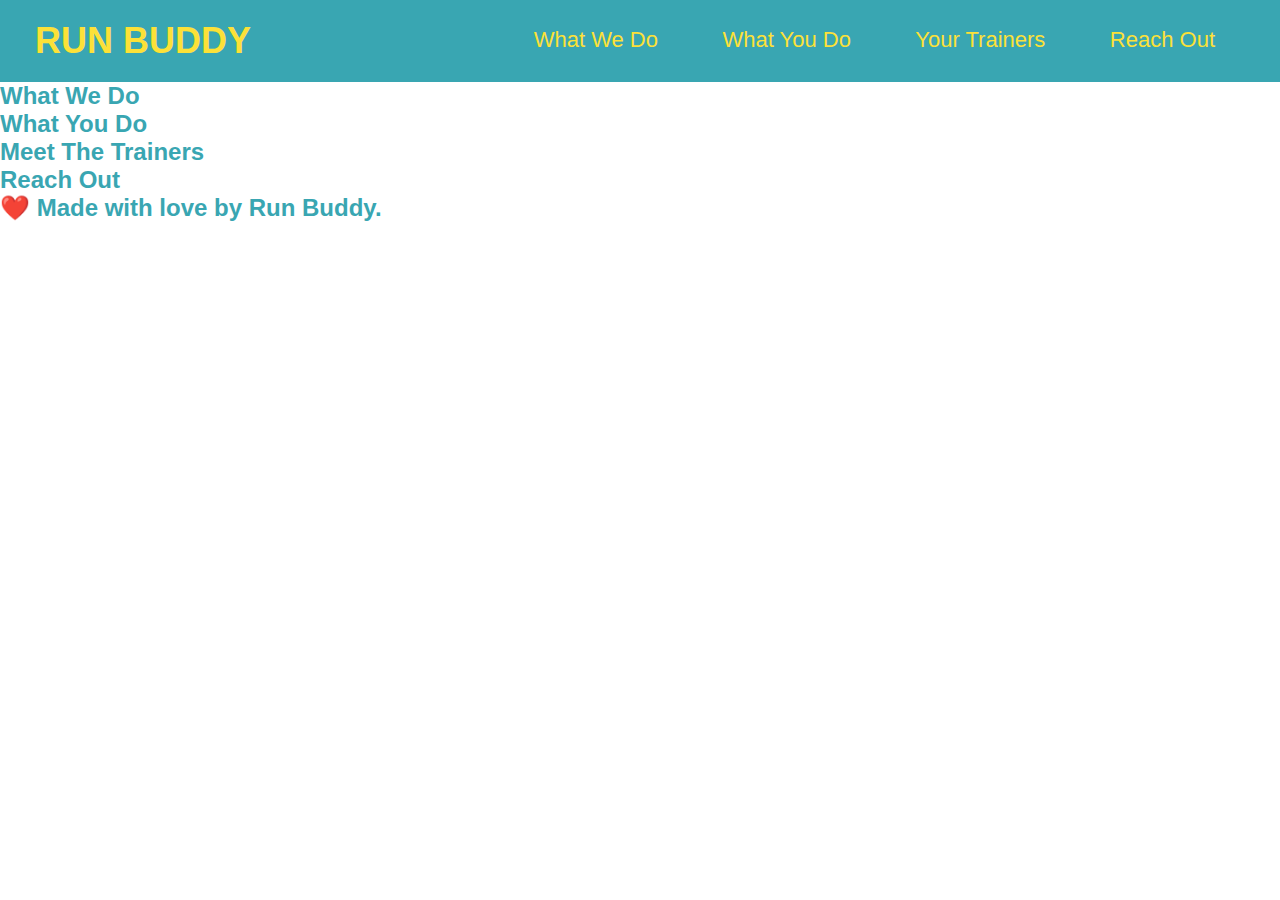
==== index.html @ f492c5f7 "added CSS" ====
<!DOCTYPE html>
<html lang="en">
    <head>
        <meta charset="UTF-8" />
        <link rel="stylesheet" href="./assets/css/style.css" />
        <title>Run Buddy</title>
    </head>

    <body>
<!-- navigation -->
<header>
    <h1>
      <a href="/">RUN BUDDY</a>
    </h1>
    <nav><!-- Unordered list element -->
      <ul>
        <!-- List item element-->
        <li>
          <!-- Anchor element -->
          <a href="#what-we-do">What We Do</a>
        </li>
        <li>
          <a href="#what-you-do">What You Do</a>
        </li>
        <li>
          <a href="#your-trainers">Your Trainers</a>
        </li>
        <li>
          <a href="#reach-out">Reach Out</a>
        </li>
      </ul>
    </nav>
  </header>
  
  <!-- hero/jumbotron -->
  <section>
  </section>
  
  <!-- "what we do" section -->
  <section>
    <h2>What We Do</h2>
  </section>
  
  <!-- "what you do" section -->
  <section>
    <h2>What You Do</h2>
  </section>
  
  <!-- "meet the trainers" section -->
  <section>
    <h2>Meet The Trainers</h2>
  </section>
  
  <!-- "reach out" section -->
  <section>
    <h2>Reach Out</h2>
  </section>
  
  <!-- footer -->
  <footer>
    <h2>❤️ Made with love by Run Buddy.</h2>
  </footer>
</body>

</html>
---- assets/css/style.css ----
* {
    margin: 0;
    padding: 0;
  }

body {
    /* more on this crazy alphanumerical value in a minute! */
    color: #39a6b2;
    font-family: Helvetica, Arial, sans-serif;
  }

  /* apply styles to <header> */
header {
    padding: 20px 35px;
    background-color: #39a6b2;
  }

  header h1 {
    font-weight: bold;
    font-size: 36px;
    color: #fce138;
    margin: 0;
    display: inline;
  }
  
  header a {
      text-decoration: none;
    color: #fce138;
  }

  header nav {
    float: right;
    margin: 7px 0;
  }

  header nav ul li {
    display: inline;
  }

  header nav ul li a {
    margin: 0 30px;
    font-weight: lighter;
    font-size: 22px;
  }
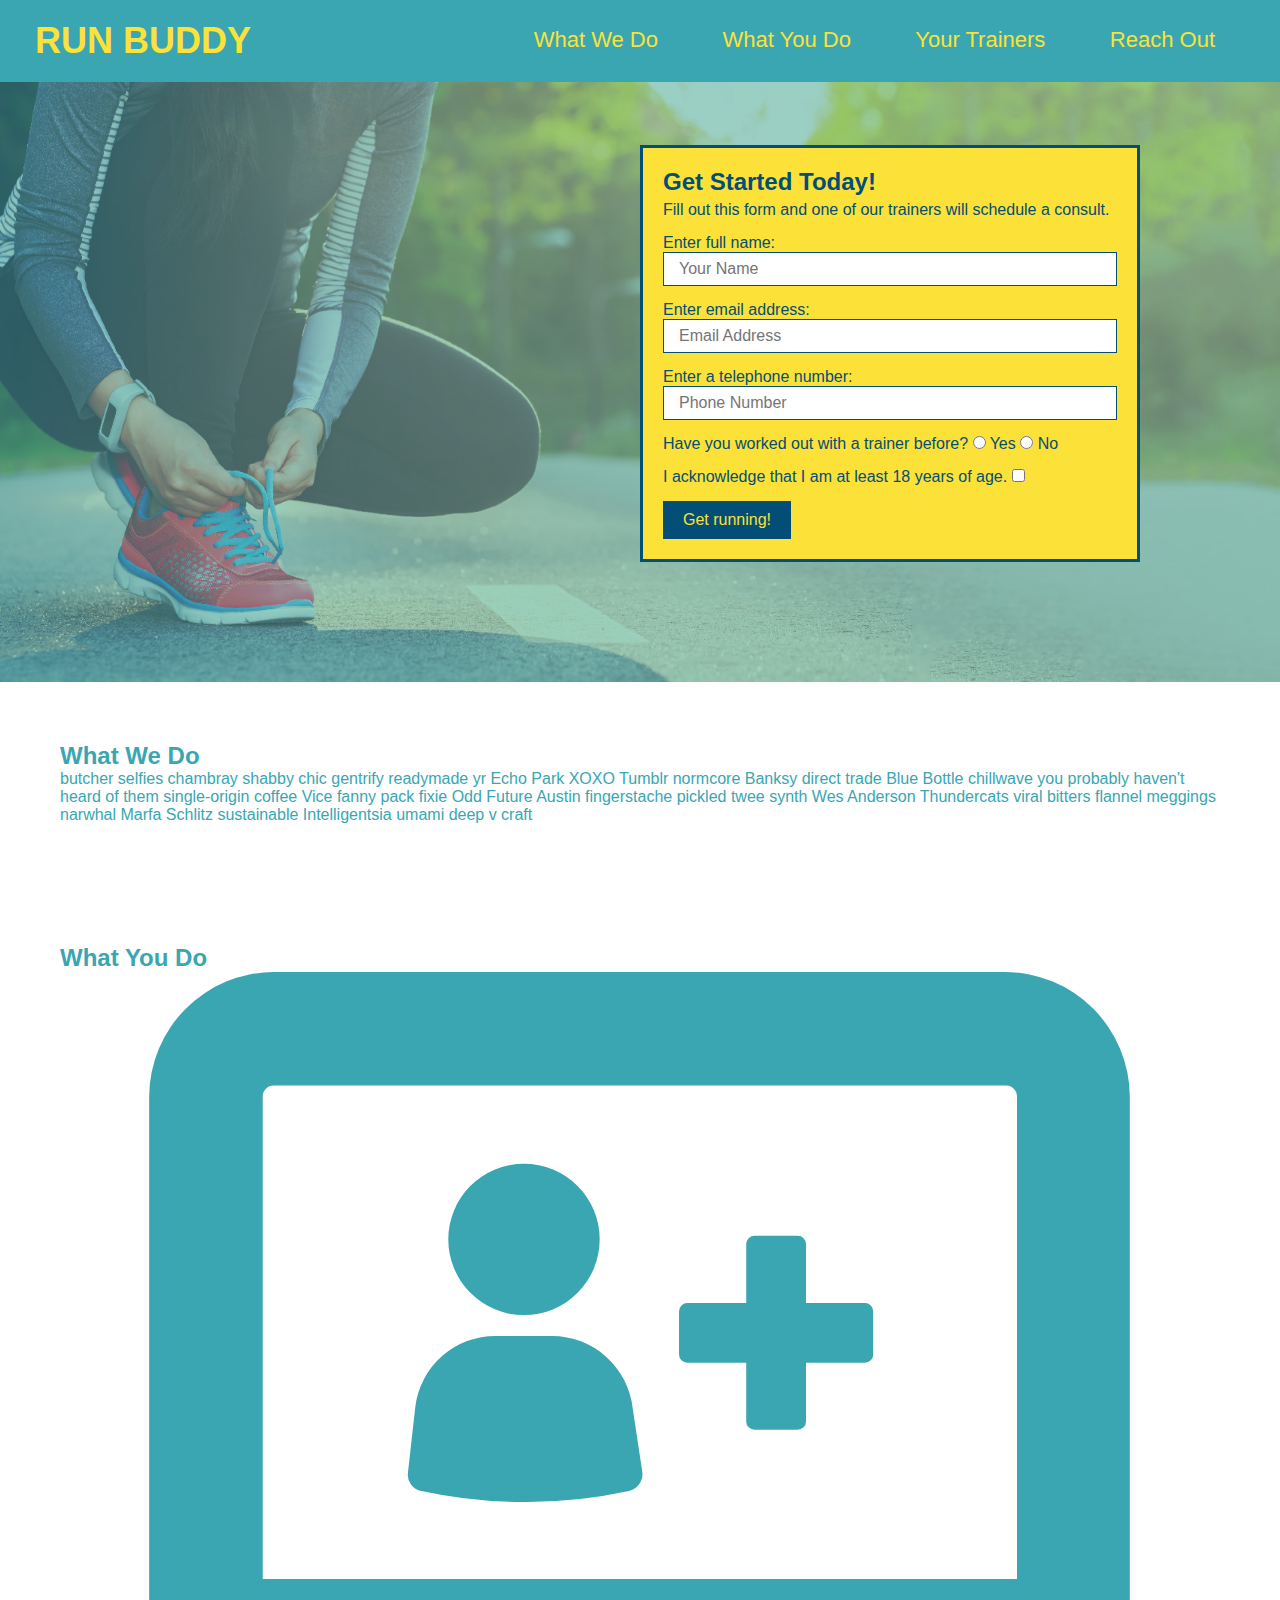
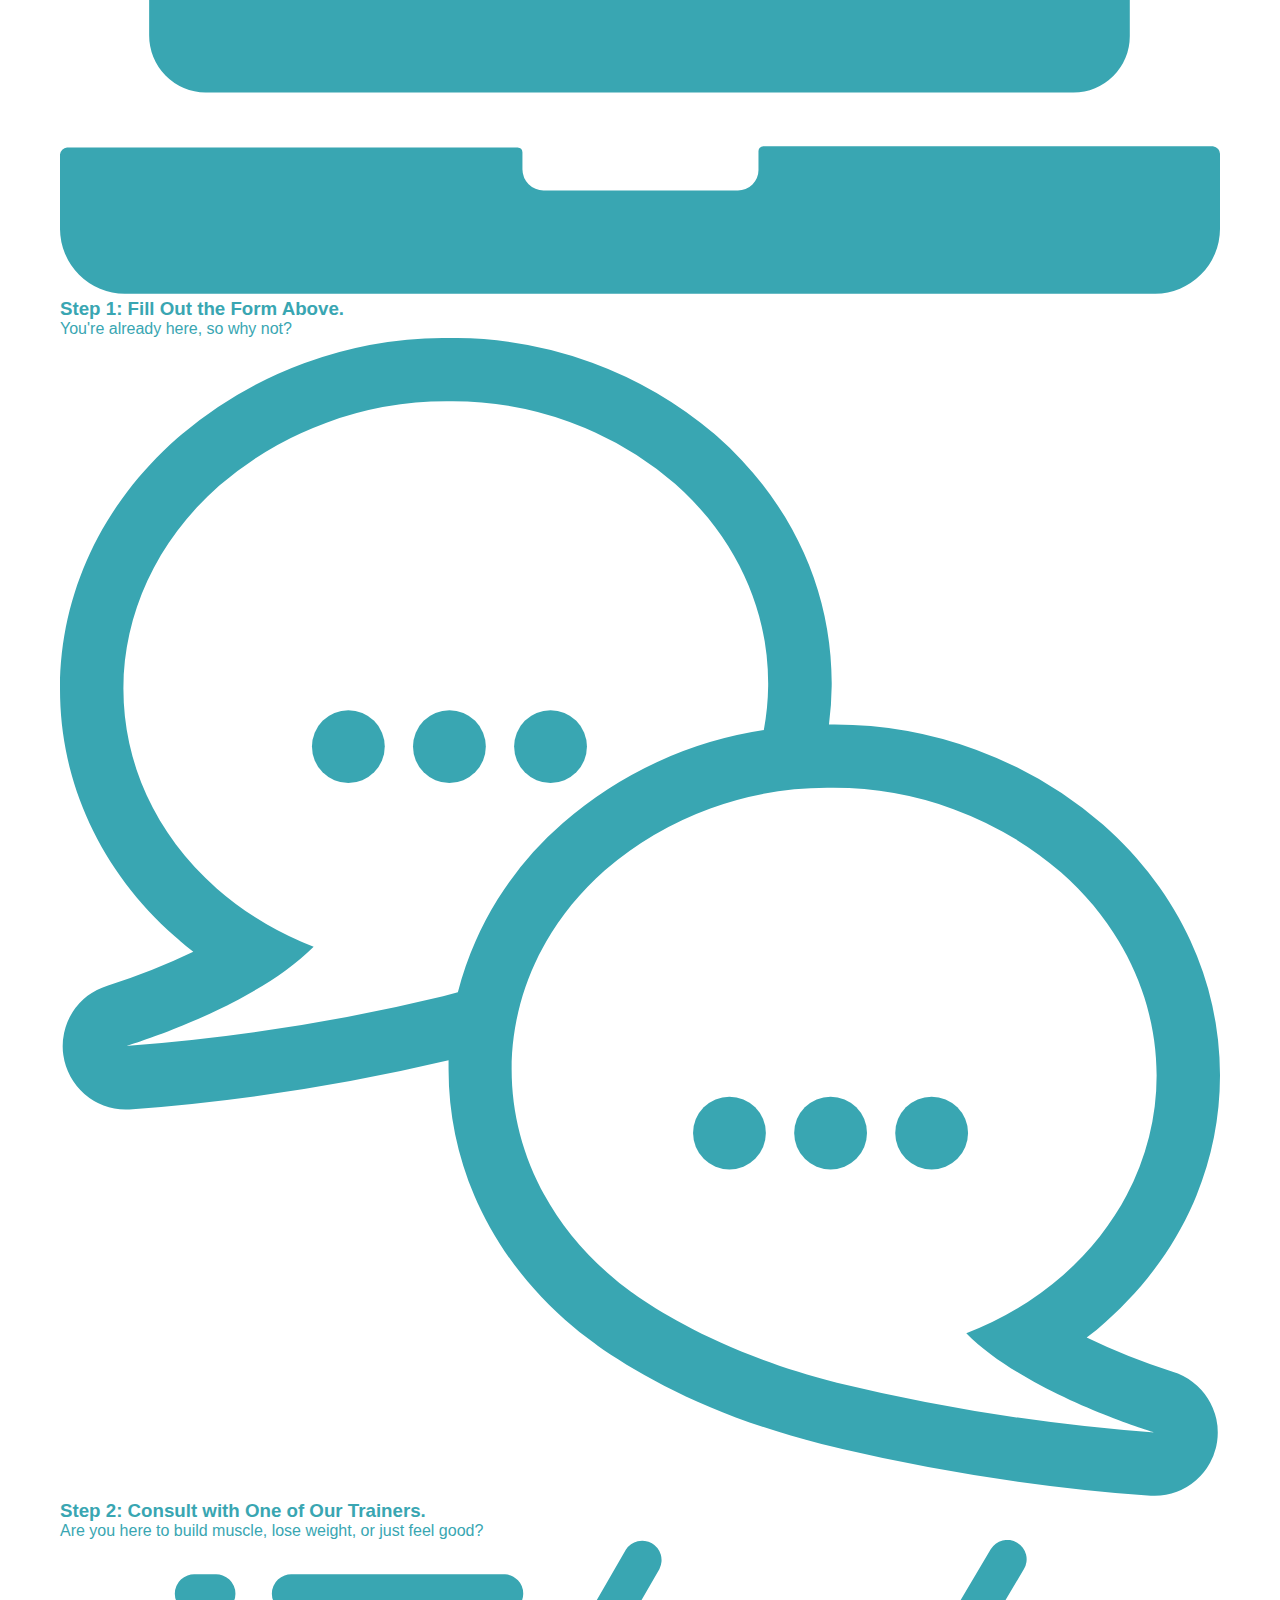
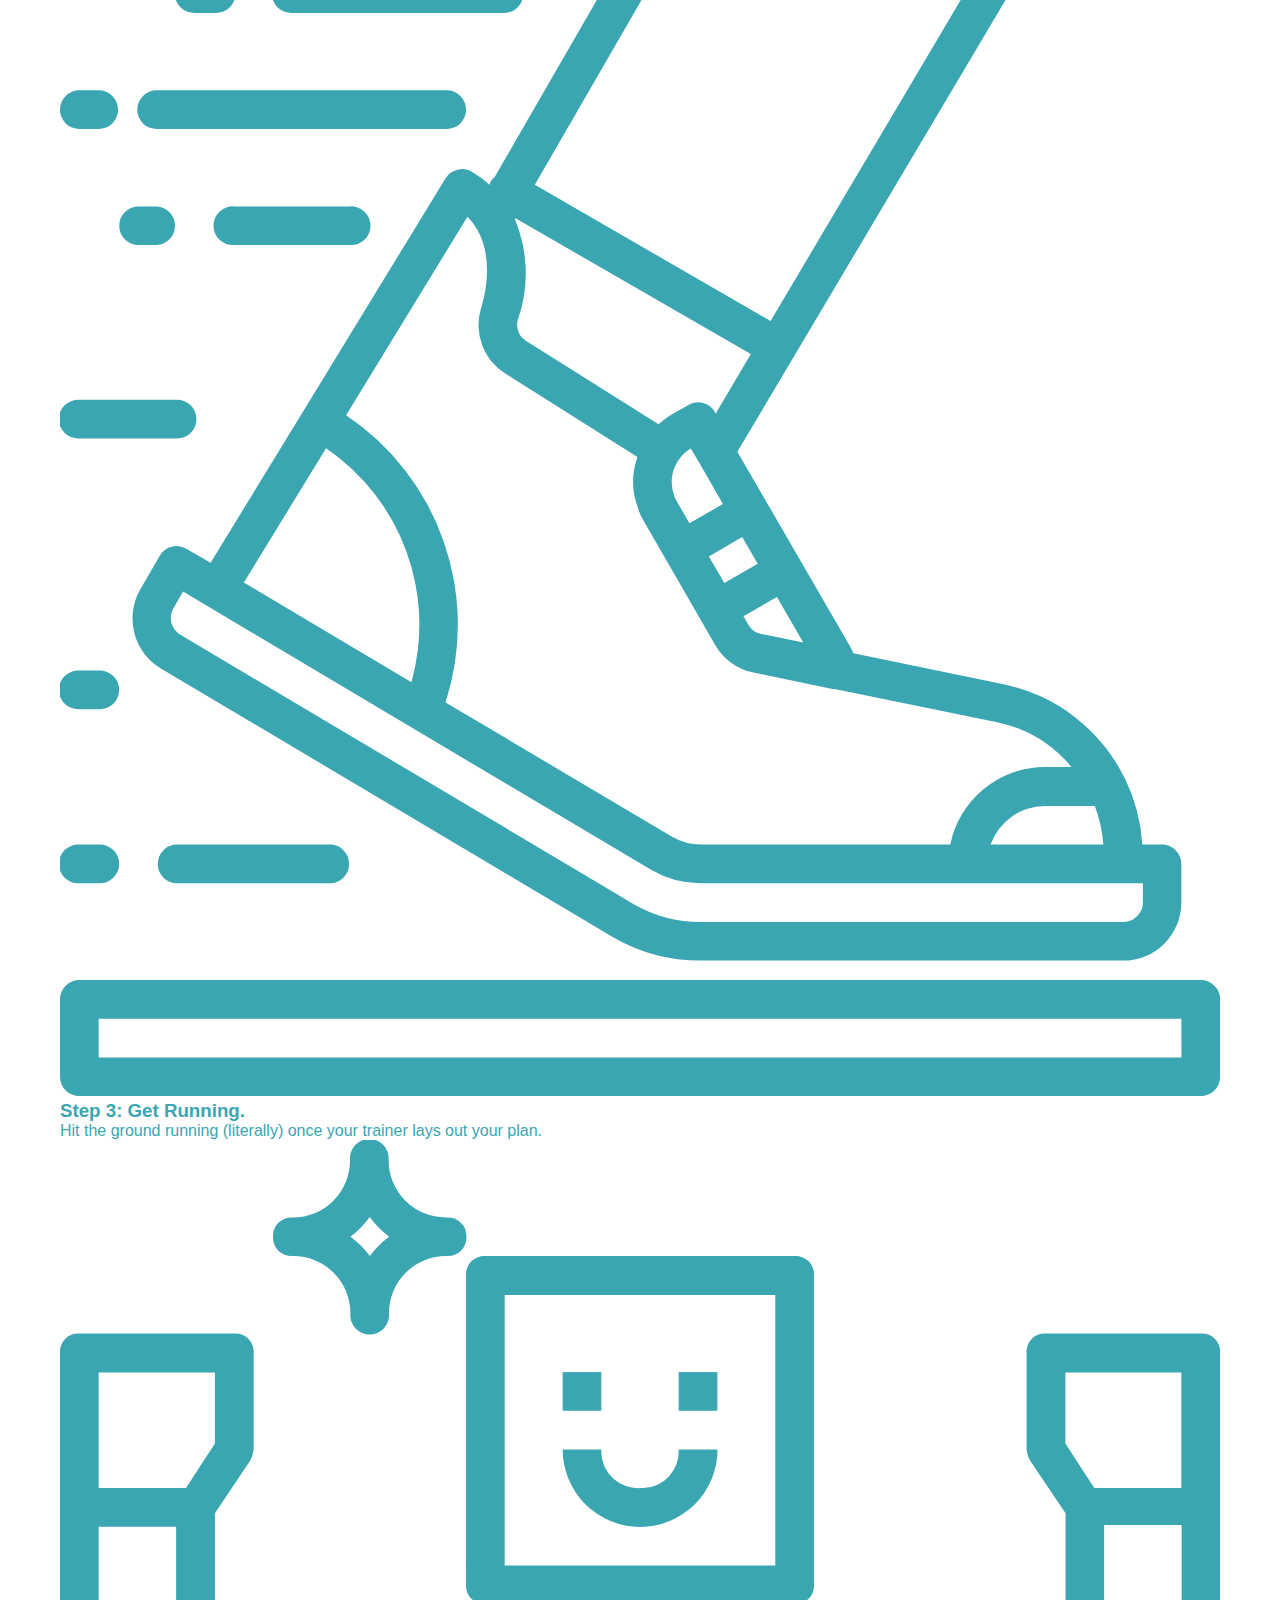
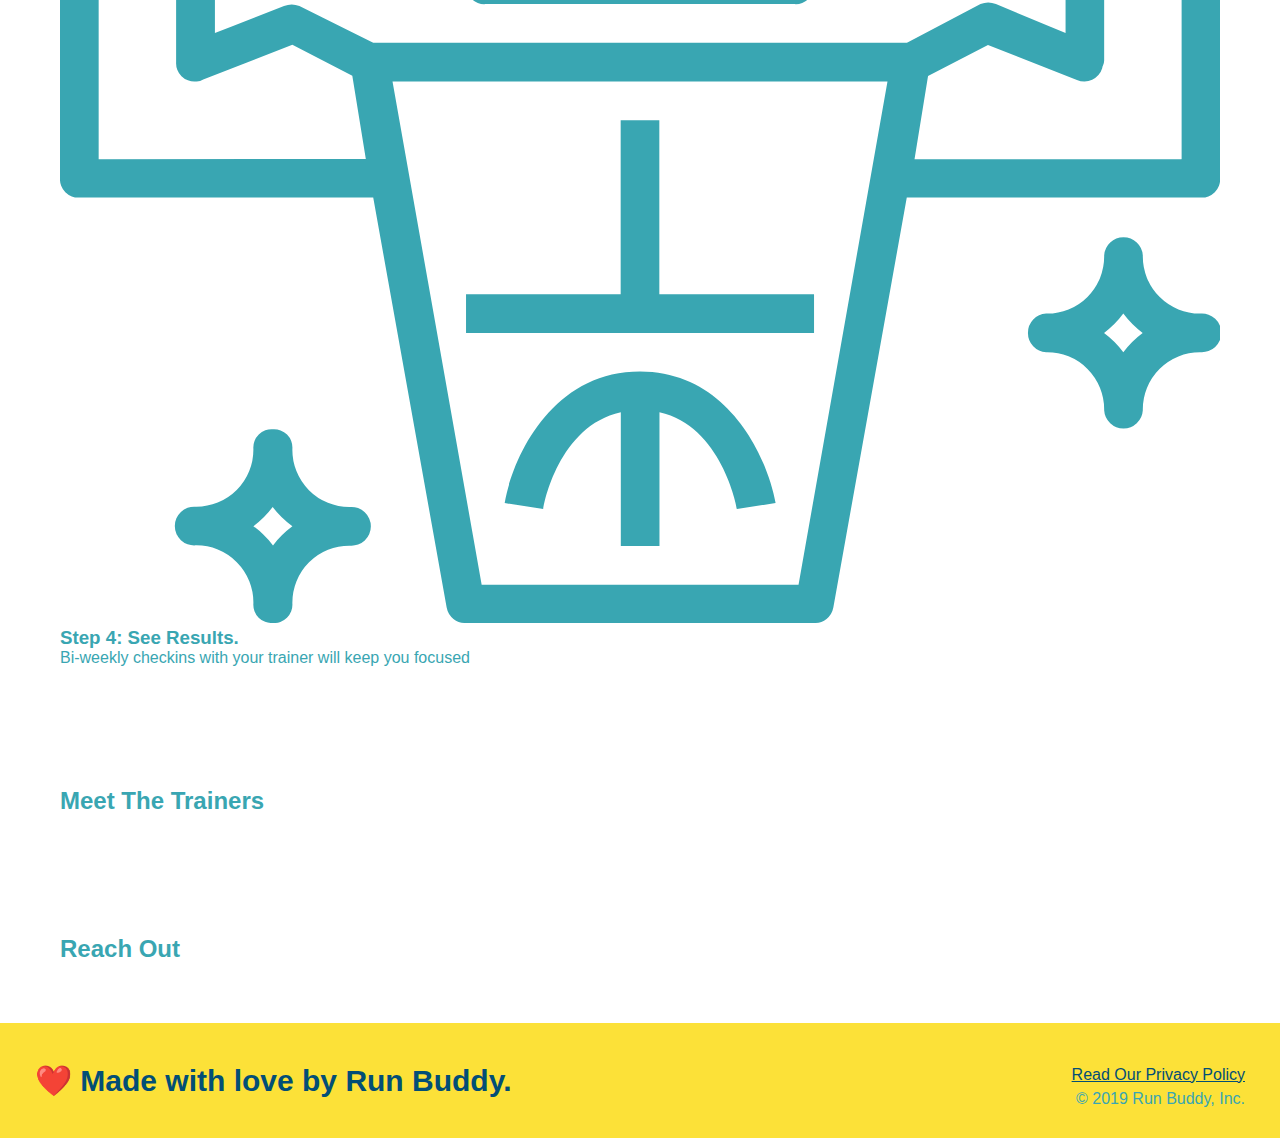
==== commit e478c55b: "add what you do icons" ====
--- a/index.html
+++ b/index.html
@@ -2,49 +2,109 @@
 <html lang="en">
     <head>
         <meta charset="UTF-8" />
+        <title>Run Buddy</title>
         <link rel="stylesheet" href="./assets/css/style.css" />
-        <title>Run Buddy</title>
     </head>
 
     <body>
-<!-- navigation -->
-<header>
-    <h1>
-      <a href="/">RUN BUDDY</a>
-    </h1>
-    <nav><!-- Unordered list element -->
-      <ul>
-        <!-- List item element-->
-        <li>
-          <!-- Anchor element -->
-          <a href="#what-we-do">What We Do</a>
-        </li>
-        <li>
-          <a href="#what-you-do">What You Do</a>
-        </li>
-        <li>
-          <a href="#your-trainers">Your Trainers</a>
-        </li>
-        <li>
-          <a href="#reach-out">Reach Out</a>
-        </li>
-      </ul>
-    </nav>
-  </header>
+      <!-- navigation -->
+      <header>
+        <h1>
+          <a href="/">RUN BUDDY</a>
+        </h1>
+        <nav>
+          <!-- Unordered list element -->
+          <ul>
+            <!-- List item element-->
+            <li>
+              <!-- Anchor element -->
+              <a href="#what-we-do">What We Do</a>
+            </li>
+            <li>
+              <a href="#what-you-do">What You Do</a>
+            </li>
+            <li>
+              <a href="#your-trainers">Your Trainers</a>
+            </li>
+            <li>
+              <a href="#reach-out">Reach Out</a>
+            </li>
+          </ul>
+        </nav>
+      </header>
   
-  <!-- hero/jumbotron -->
-  <section>
-  </section>
+  <!-- hero section -->
+<section class="hero">
+  <div class="hero-form">
+    <h3>Get Started Today!</h3>
+    <p>Fill out this form and one of our trainers will schedule a consult.</p>
+    <form>
+      <label for="name">Enter full name:</label>
+<input type="text" placeholder="Your Name" name="name" id="name" class="form-input">
+
+<label for="email">Enter email address:</label>
+<input type="text" placeholder="Email Address" name="email" id="email" class="form-input">
+
+<label for="phone">Enter a telephone number:</label>
+<input type="text" placeholder="Phone Number" name="phone" id="phone" class="form-input">
+      <p>
+        Have you worked out with a trainer before?
+        <input type="radio" name="trainer-confirm" id="trainer-yes" />
+        <label for="trainer-yes">Yes</label>
+        <input type="radio" name="trainer-confirm" id="trainer-no" />
+        <label for="trainer-no">No</label>
+      </p>
+      <p>
+        <label for="checkbox" >
+          I acknowledge that I am at least 18 years of age.
+        </label>
+        <input type="checkbox" name="age-confirm" id="checkbox" />
+      </p>
+      <button type="submit">
+        Get running!
+      </button>
+    </form>
+  </div>
+</section>
+<!-- end hero -->
   
-  <!-- "what we do" section -->
-  <section>
-    <h2>What We Do</h2>
-  </section>
+<!-- "what we do" section -->
+<section id="what-we-do">
+  <h2>What We Do</h2>
+  <p>
+    butcher selfies chambray shabby chic gentrify readymade yr Echo Park XOXO Tumblr normcore Banksy direct trade Blue Bottle chillwave you probably haven't heard of them single-origin coffee Vice fanny pack fixie Odd Future Austin fingerstache pickled twee synth Wes Anderson Thundercats viral bitters flannel meggings narwhal Marfa Schlitz sustainable Intelligentsia umami deep v craft
+  </p>
+</section>
+
+<!-- "what you do" section -->
+<section id="what-you-do">
+  <h2>What You Do</h2> 
+
+  <div>
+    <!-- insert this img element -->
+    <img src="./assets/images/step-1.svg" alt="" />
+    <h3>Step 1: Fill Out the Form Above.</h3>
+    <p>You're already here, so why not?</p>
+  </div>
+
+  <div>
+    <img src="./assets/images/step-2.svg" alt="" />
+    <h3>Step 2: Consult with One of Our Trainers.</h3>
+    <p>Are you here to build muscle, lose weight, or just feel good?</p>
+  </div>
   
-  <!-- "what you do" section -->
-  <section>
-    <h2>What You Do</h2>
-  </section>
+  <div>
+    <img src="./assets/images/step-3.svg" alt="" />
+    <h3>Step 3: Get Running.</h3>
+    <p>Hit the ground running (literally) once your trainer lays out your plan.</p>
+  </div>
+  
+  <div>
+    <img src="./assets/images/step-4.svg" alt="" />
+    <h3>Step 4: See Results.</h3>
+    <p>Bi-weekly checkins with your trainer will keep you focused</p>
+  </div>
+</section>
   
   <!-- "meet the trainers" section -->
   <section>
@@ -59,6 +119,10 @@
   <!-- footer -->
   <footer>
     <h2>❤️ Made with love by Run Buddy.</h2>
+    <div>
+      <a href="#">Read Our Privacy Policy</a><br />
+      &copy; 2019 Run Buddy, Inc.
+    </div>
   </footer>
 </body>
 
--- a/assets/css/style.css
+++ b/assets/css/style.css
@@ -1,6 +1,7 @@
 * {
     margin: 0;
     padding: 0;
+    box-sizing: border-box;
   }
 
 body {
@@ -43,3 +44,77 @@
     font-size: 22px;
   }
 
+/* Hero Style Start */
+.hero {
+    background-image: url("../images/hero-bg.jpg");
+    height: 600px;
+    background-size: cover;
+    background-position: center;
+    position: relative;
+  }
+
+  .hero-form {
+    border: 3px solid #024e76;
+    background-color: #fce138;
+    padding: 20px;
+    width: 500px;
+    color: #024e76;
+    position: absolute;
+    bottom: 120px;
+    right: 140px;
+  }
+
+  .hero-form h3 {
+    font-size: 24px;
+    margin: 0;
+  }
+  
+  .hero-form p {
+    margin: 5px 0 15px 0;
+  }
+  
+  .form-input {
+    border: 1px solid #024e76;
+    display: block;
+    padding: 7px 15px;
+    font-size: 16px;
+    color: #024e76;
+    width: 100%;
+    margin-bottom: 15px;
+  }
+
+  .hero-form button {
+    color: #fce138;
+    background-color: #024e76;
+    border: none;
+    padding: 10px 20px;
+    font-size: 16px;
+  }
+  /* HERO STYLES END */
+
+  footer {
+    background: #fce138;
+    width: 100%;
+    padding: 40px 35px;
+  }
+
+  footer h2 {
+    display: inline;
+    color: #024e76;
+    font-size: 30px;
+    margin: 0;
+  }
+
+  footer div {
+    float: right;
+    line-height: 1.5;
+    text-align: right;
+  }
+
+  footer a {
+    color: #024e76;
+  }
+
+  section {
+    padding: 60px;
+  }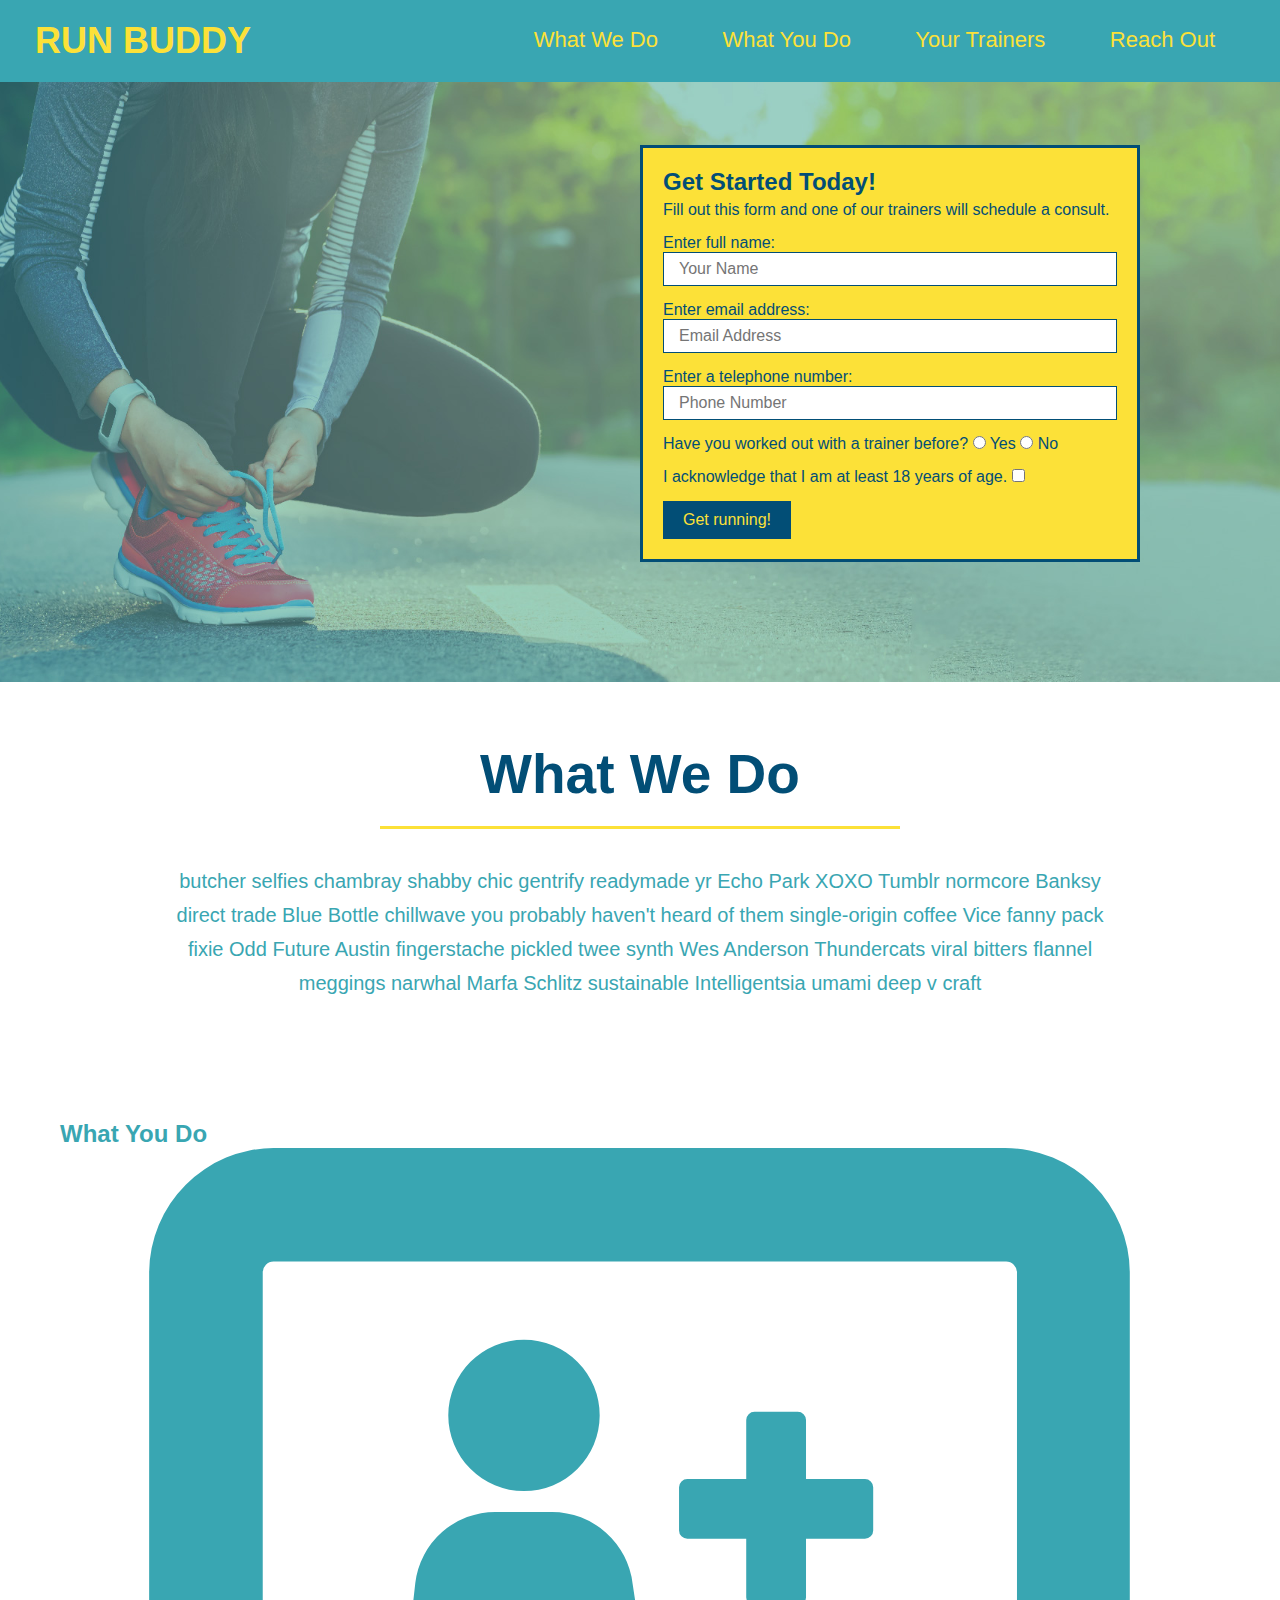
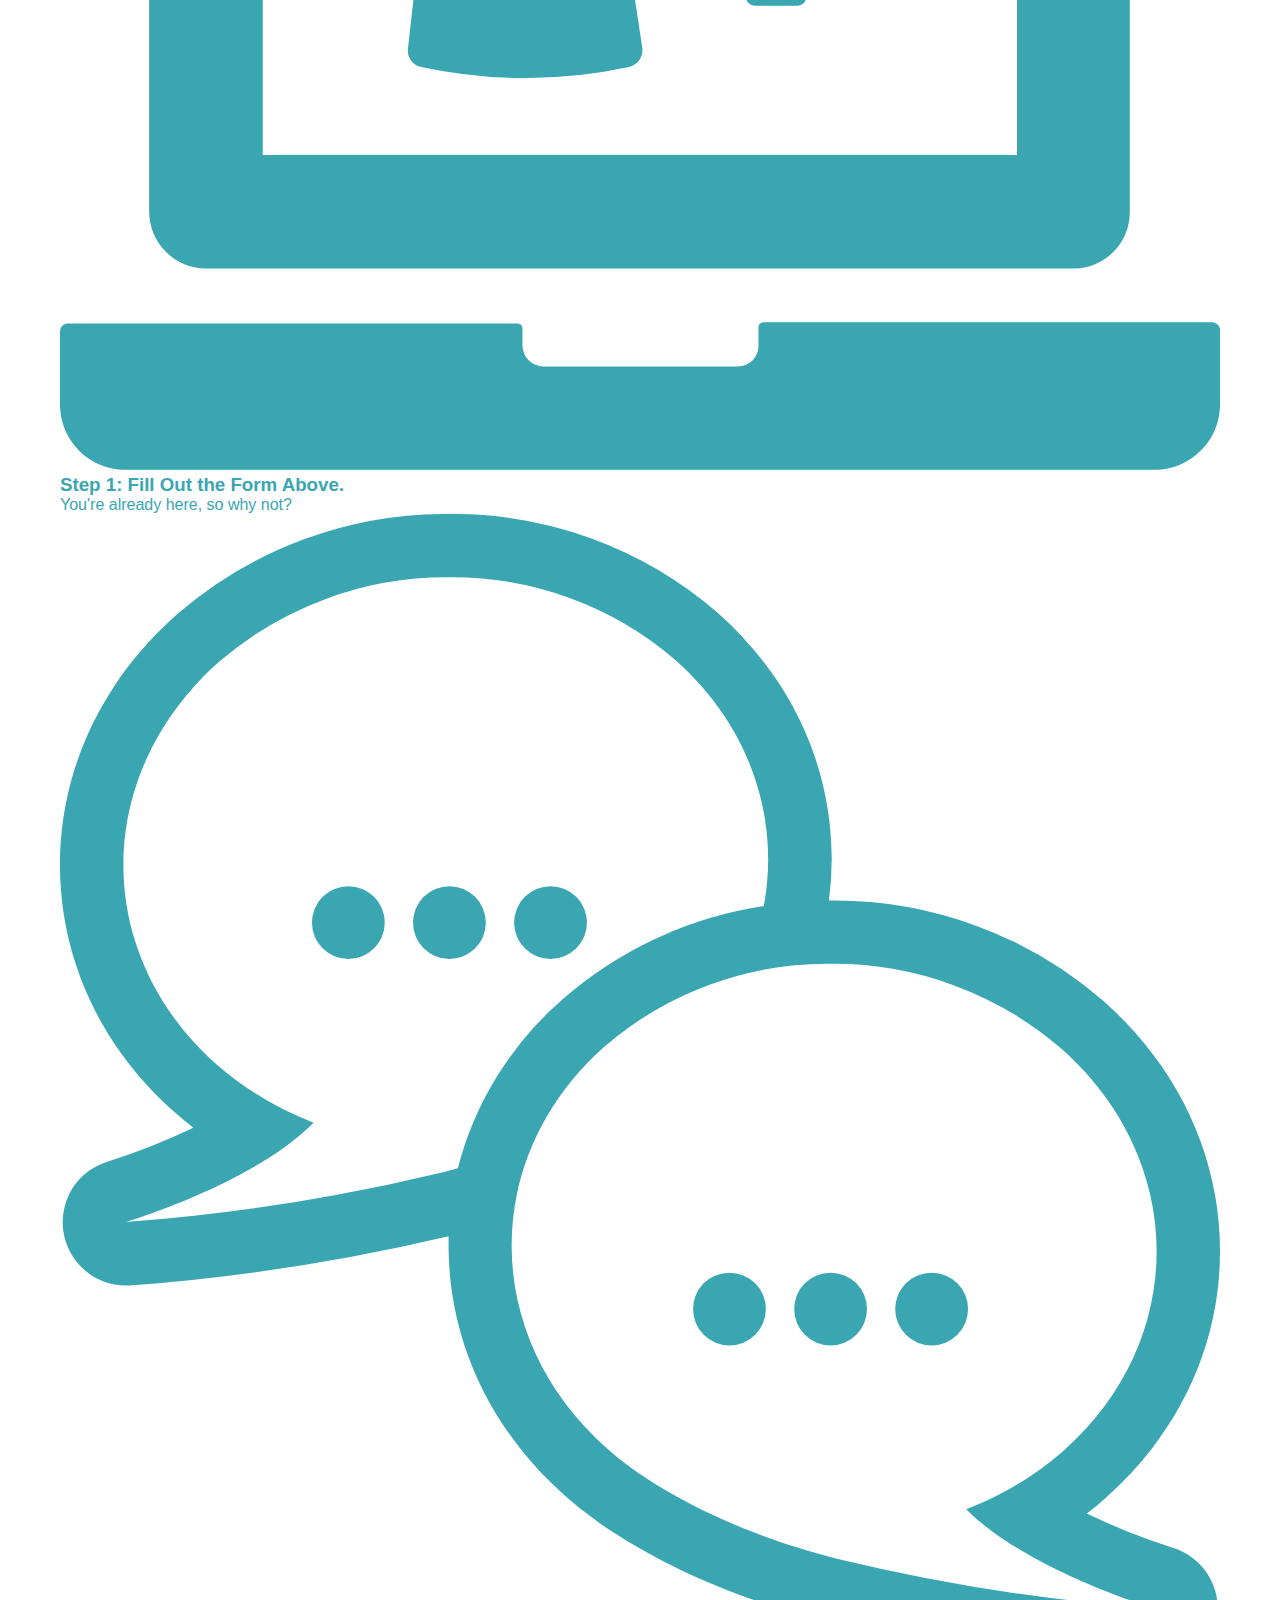
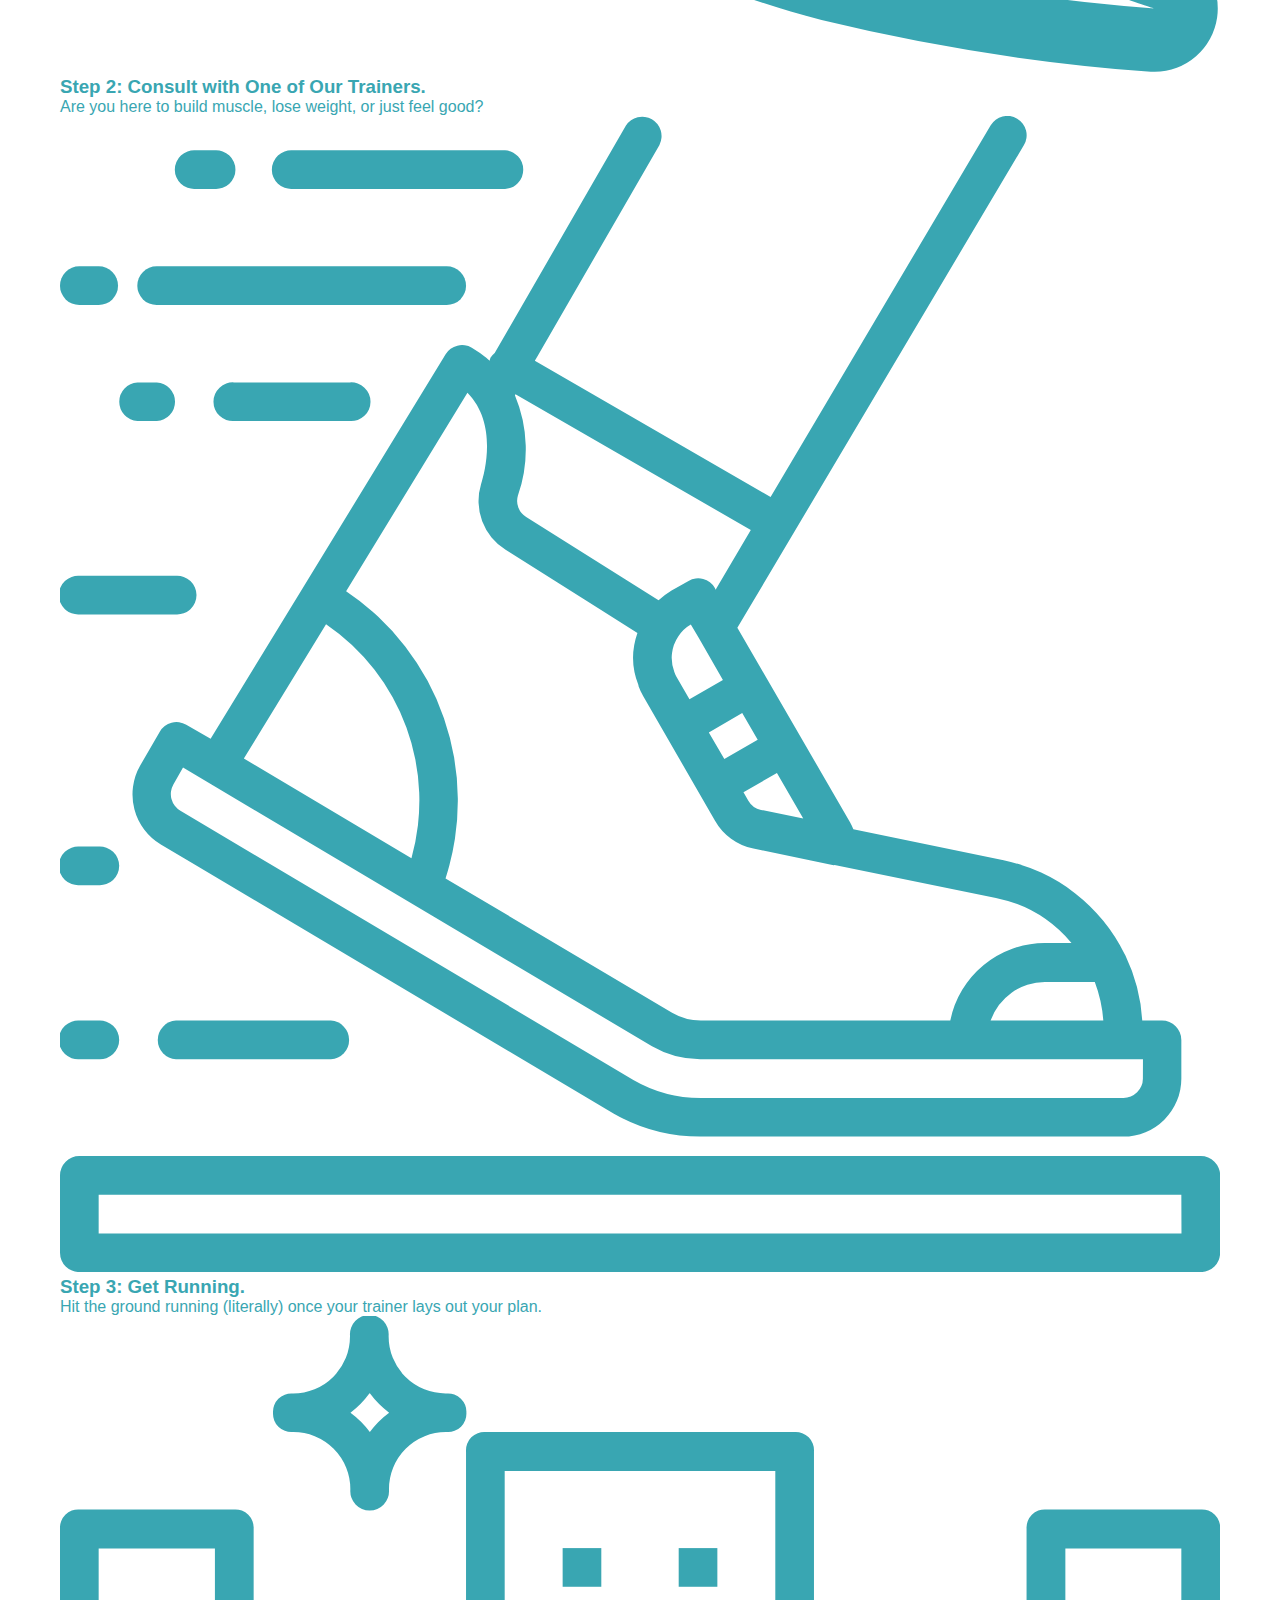
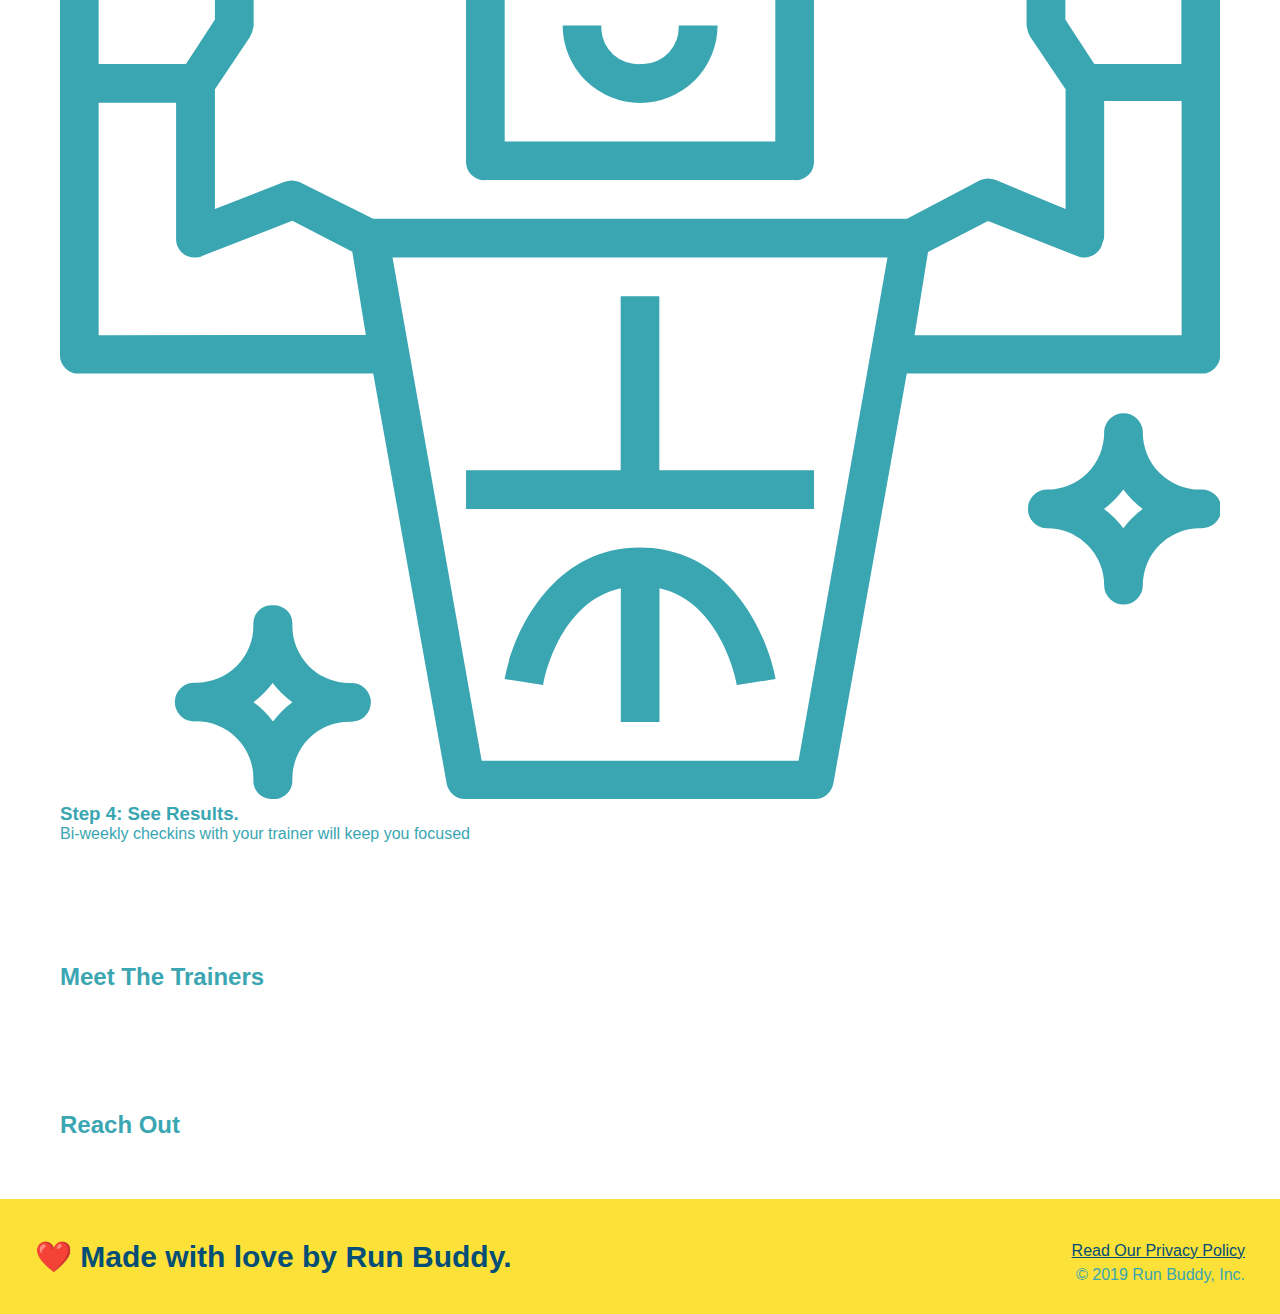
==== commit 731ef3ec: "style what we do section" ====
--- a/index.html
+++ b/index.html
@@ -69,7 +69,7 @@
 <!-- end hero -->
   
 <!-- "what we do" section -->
-<section id="what-we-do">
+<section id="what-we-do" class="intro">
   <h2>What We Do</h2>
   <p>
     butcher selfies chambray shabby chic gentrify readymade yr Echo Park XOXO Tumblr normcore Banksy direct trade Blue Bottle chillwave you probably haven't heard of them single-origin coffee Vice fanny pack fixie Odd Future Austin fingerstache pickled twee synth Wes Anderson Thundercats viral bitters flannel meggings narwhal Marfa Schlitz sustainable Intelligentsia umami deep v craft
--- a/assets/css/style.css
+++ b/assets/css/style.css
@@ -92,6 +92,29 @@
   }
   /* HERO STYLES END */
 
+  .intro {
+    text-align: center;
+  }
+
+  .intro h2 {
+    /* add this alongside your other declarations */
+    display: inline-block;
+    font-size: 55px;
+    color: #024e76;
+    margin-bottom: 35px;
+    padding: 0 100px 20px 100px;
+    border-bottom: 3px solid;
+    border-color: #fce138;
+  }
+
+  .intro p {
+    line-height: 1.7;
+    color: #39a6b2;
+    width: 80%;
+    font-size: 20px;
+    margin: 0 auto;
+  }
+
   footer {
     background: #fce138;
     width: 100%;
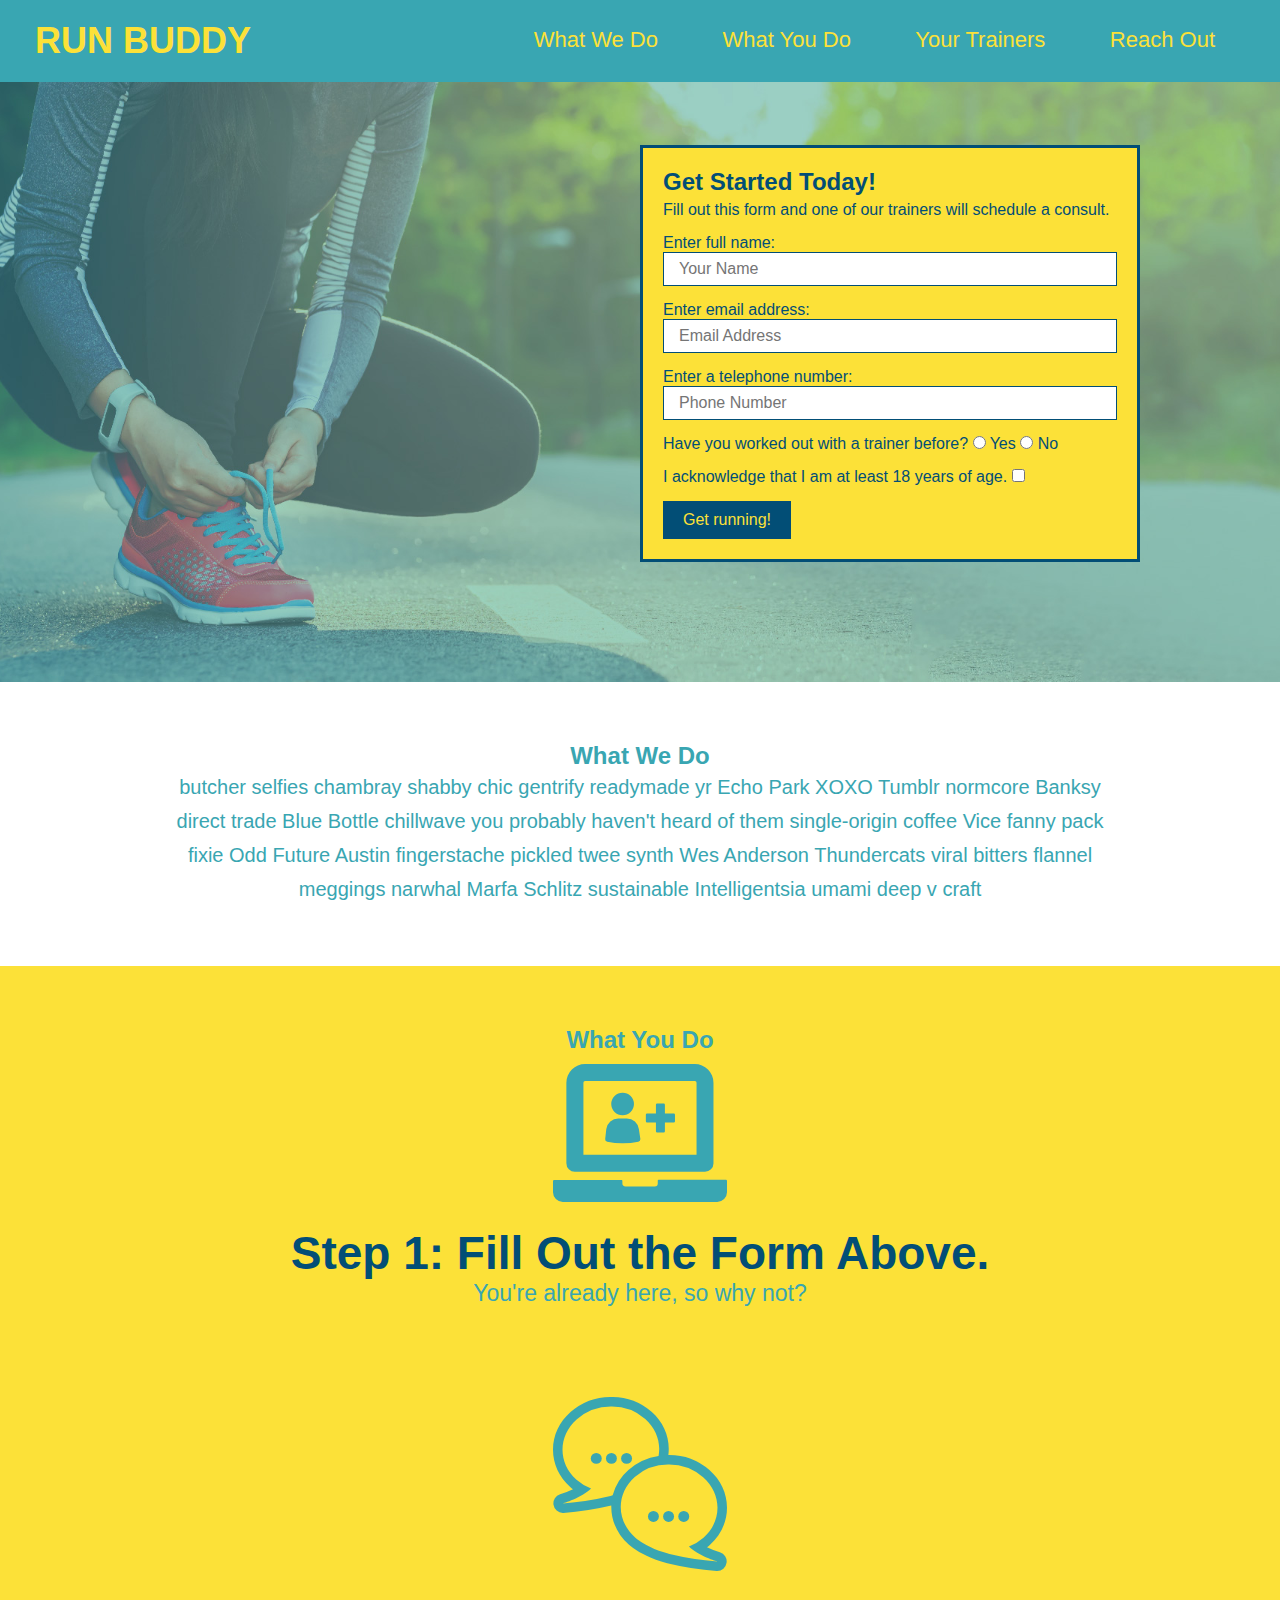
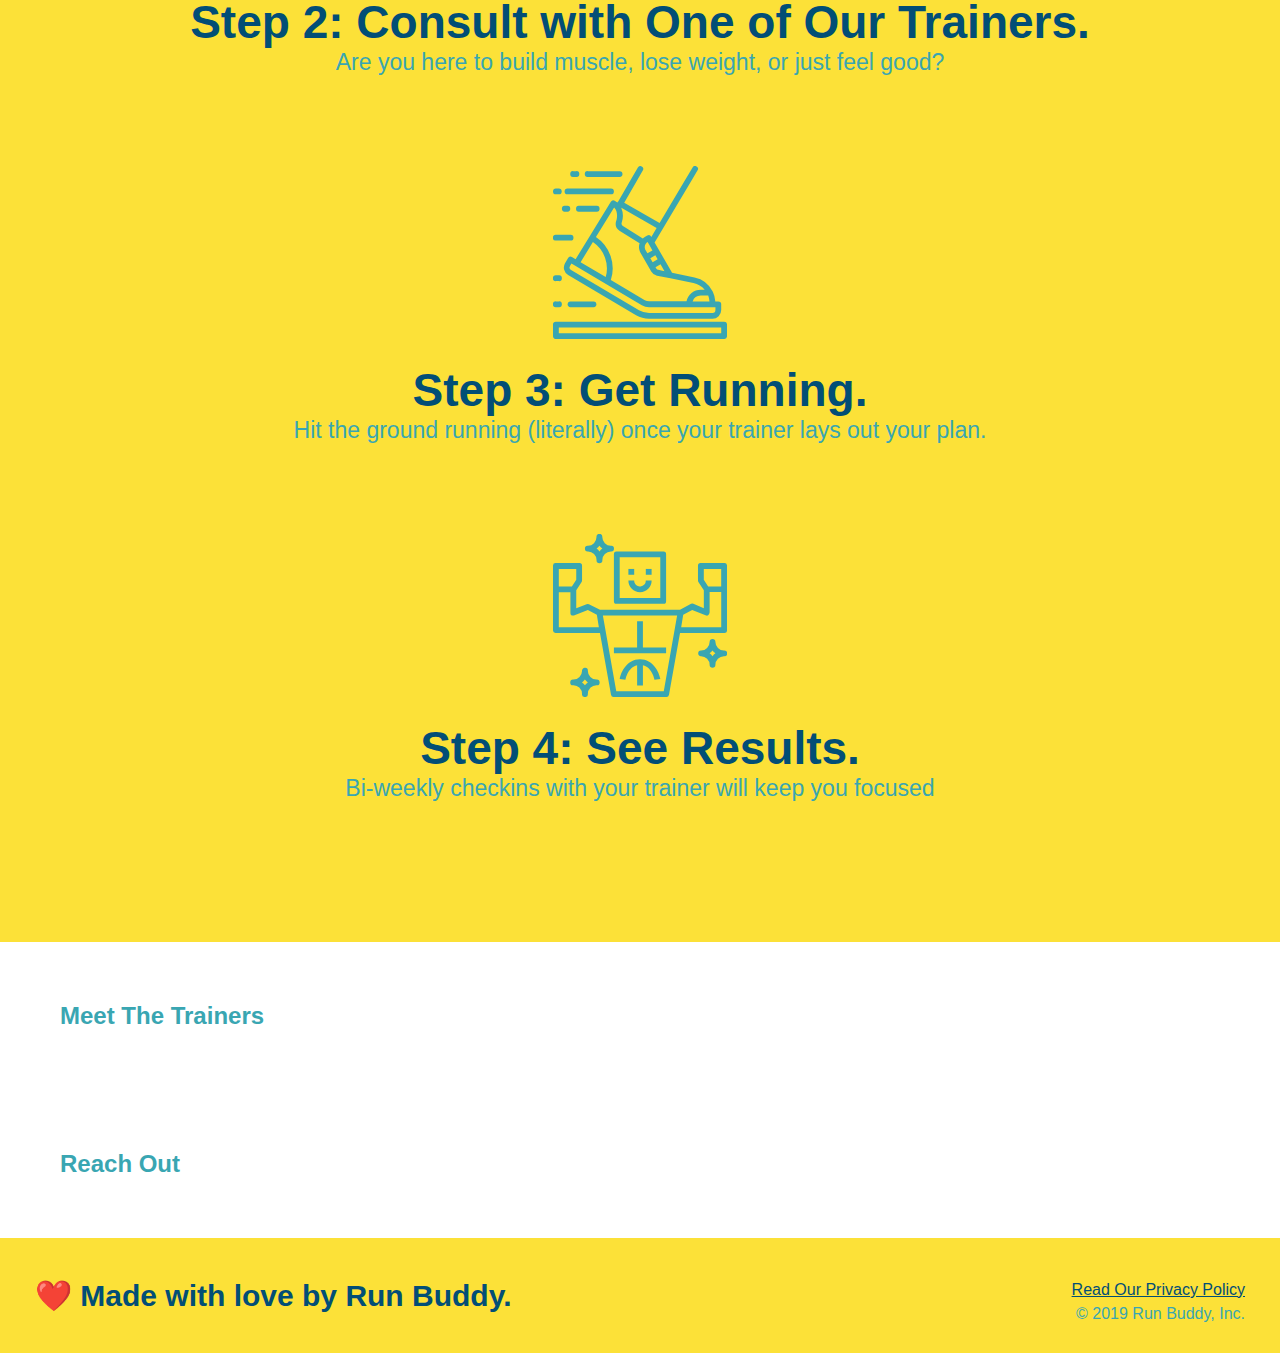
==== commit a436ad48: "style what you do section" ====
--- a/index.html
+++ b/index.html
@@ -77,7 +77,7 @@
 </section>
 
 <!-- "what you do" section -->
-<section id="what-you-do">
+<section id="what-you-do" class="steps">
   <h2>What You Do</h2> 
 
   <div>
--- a/assets/css/style.css
+++ b/assets/css/style.css
@@ -96,23 +96,54 @@
     text-align: center;
   }
 
-  .intro h2 {
-    /* add this alongside your other declarations */
-    display: inline-block;
-    font-size: 55px;
-    color: #024e76;
-    margin-bottom: 35px;
-    padding: 0 100px 20px 100px;
-    border-bottom: 3px solid;
-    border-color: #fce138;
-  }
-
   .intro p {
     line-height: 1.7;
     color: #39a6b2;
     width: 80%;
     font-size: 20px;
     margin: 0 auto;
+  }
+
+  .steps { 
+    text-align: center;
+    background: #fce138;
+  }
+
+  .steps div {
+    margin-bottom: 80px;
+  }
+  
+  .steps img {
+    width: 15%;
+    margin: 10px 0;
+  } 
+  
+  .steps h3 {
+    color: #024e76;
+    font-size: 46px;
+    margin-top: 10px;
+  }
+  
+  .steps p {
+    color: #39a6b2;
+    font-size: 23px;
+  }
+
+  .section-title {
+    font-size: 55px;
+    color: #024e76;
+    margin-bottom: 35px;
+    padding: 0 100px 20px 100px;
+    display: inline-block;
+    border-bottom: 3px solid;
+  }
+  
+  .primary-border {
+    border-color: #fce138;
+  }
+  
+  .secondary-border {
+    border-color: #39a6b2;
   }
 
   footer {
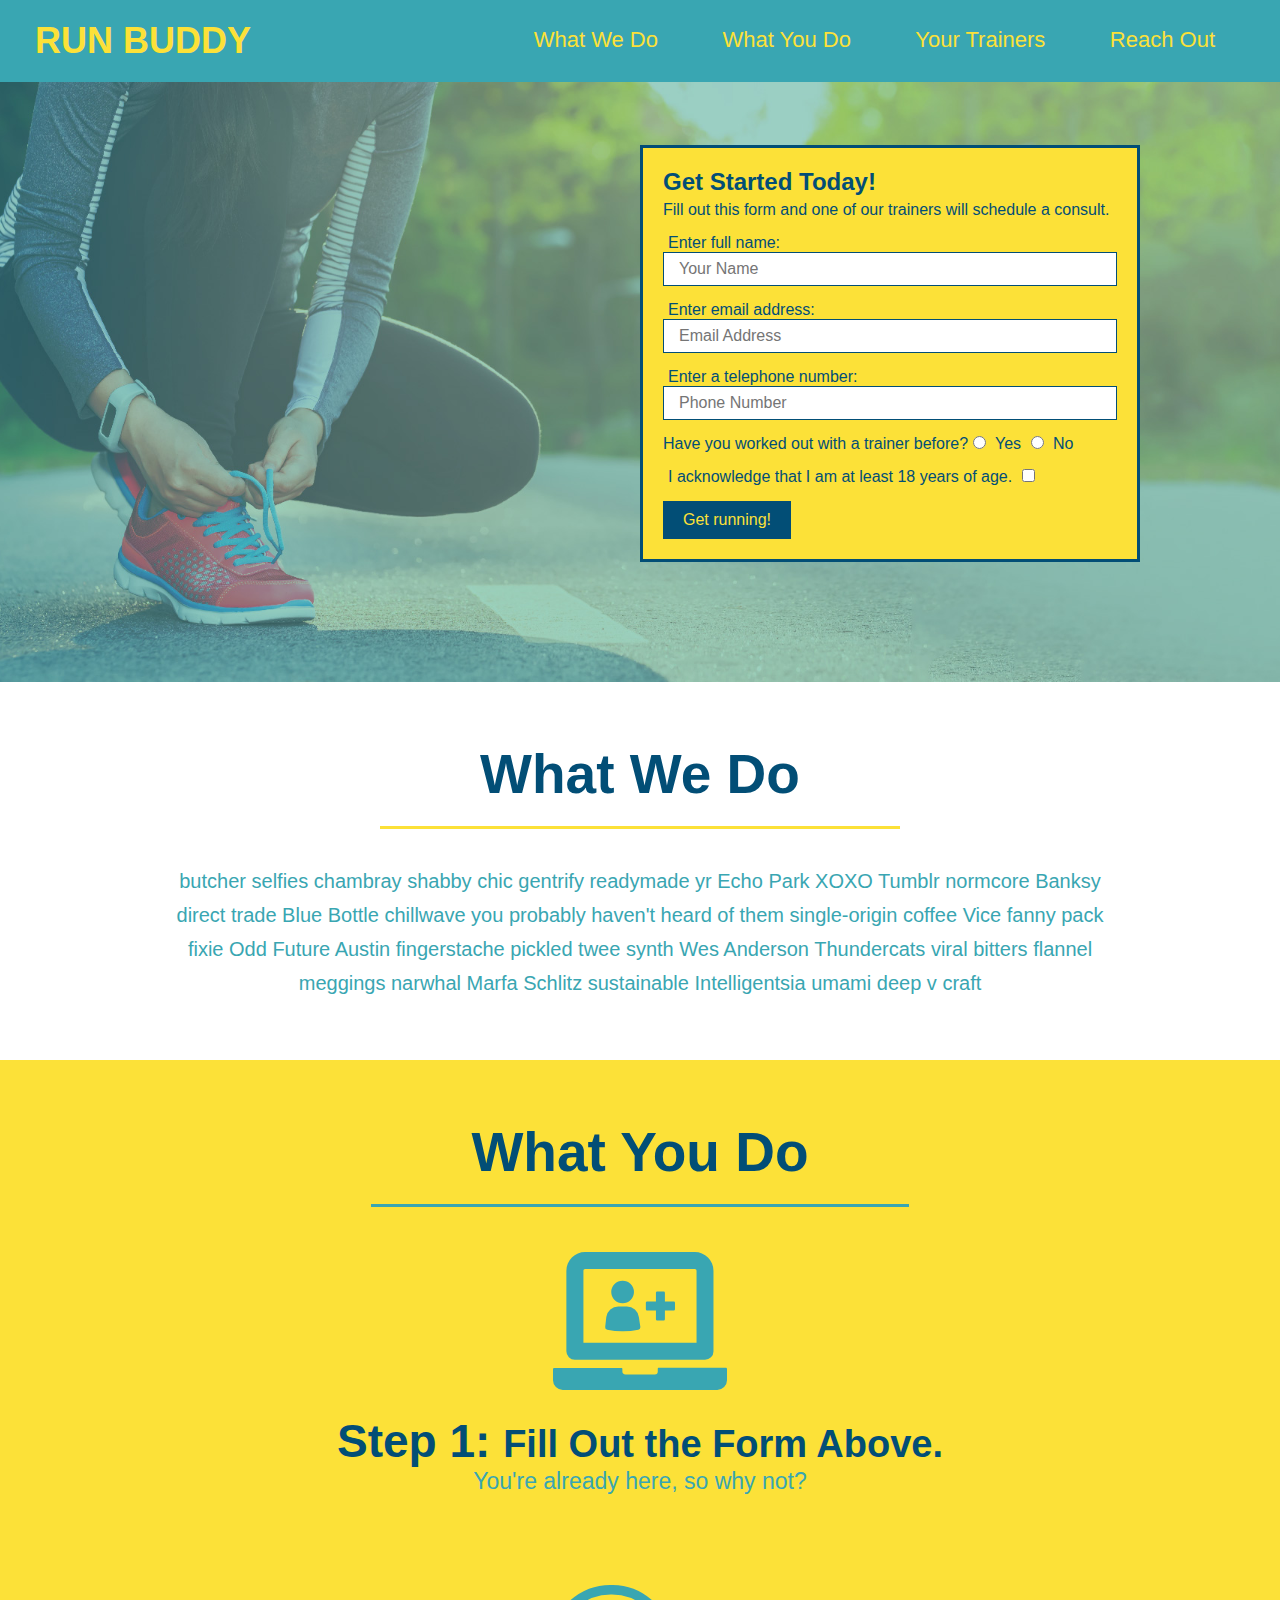
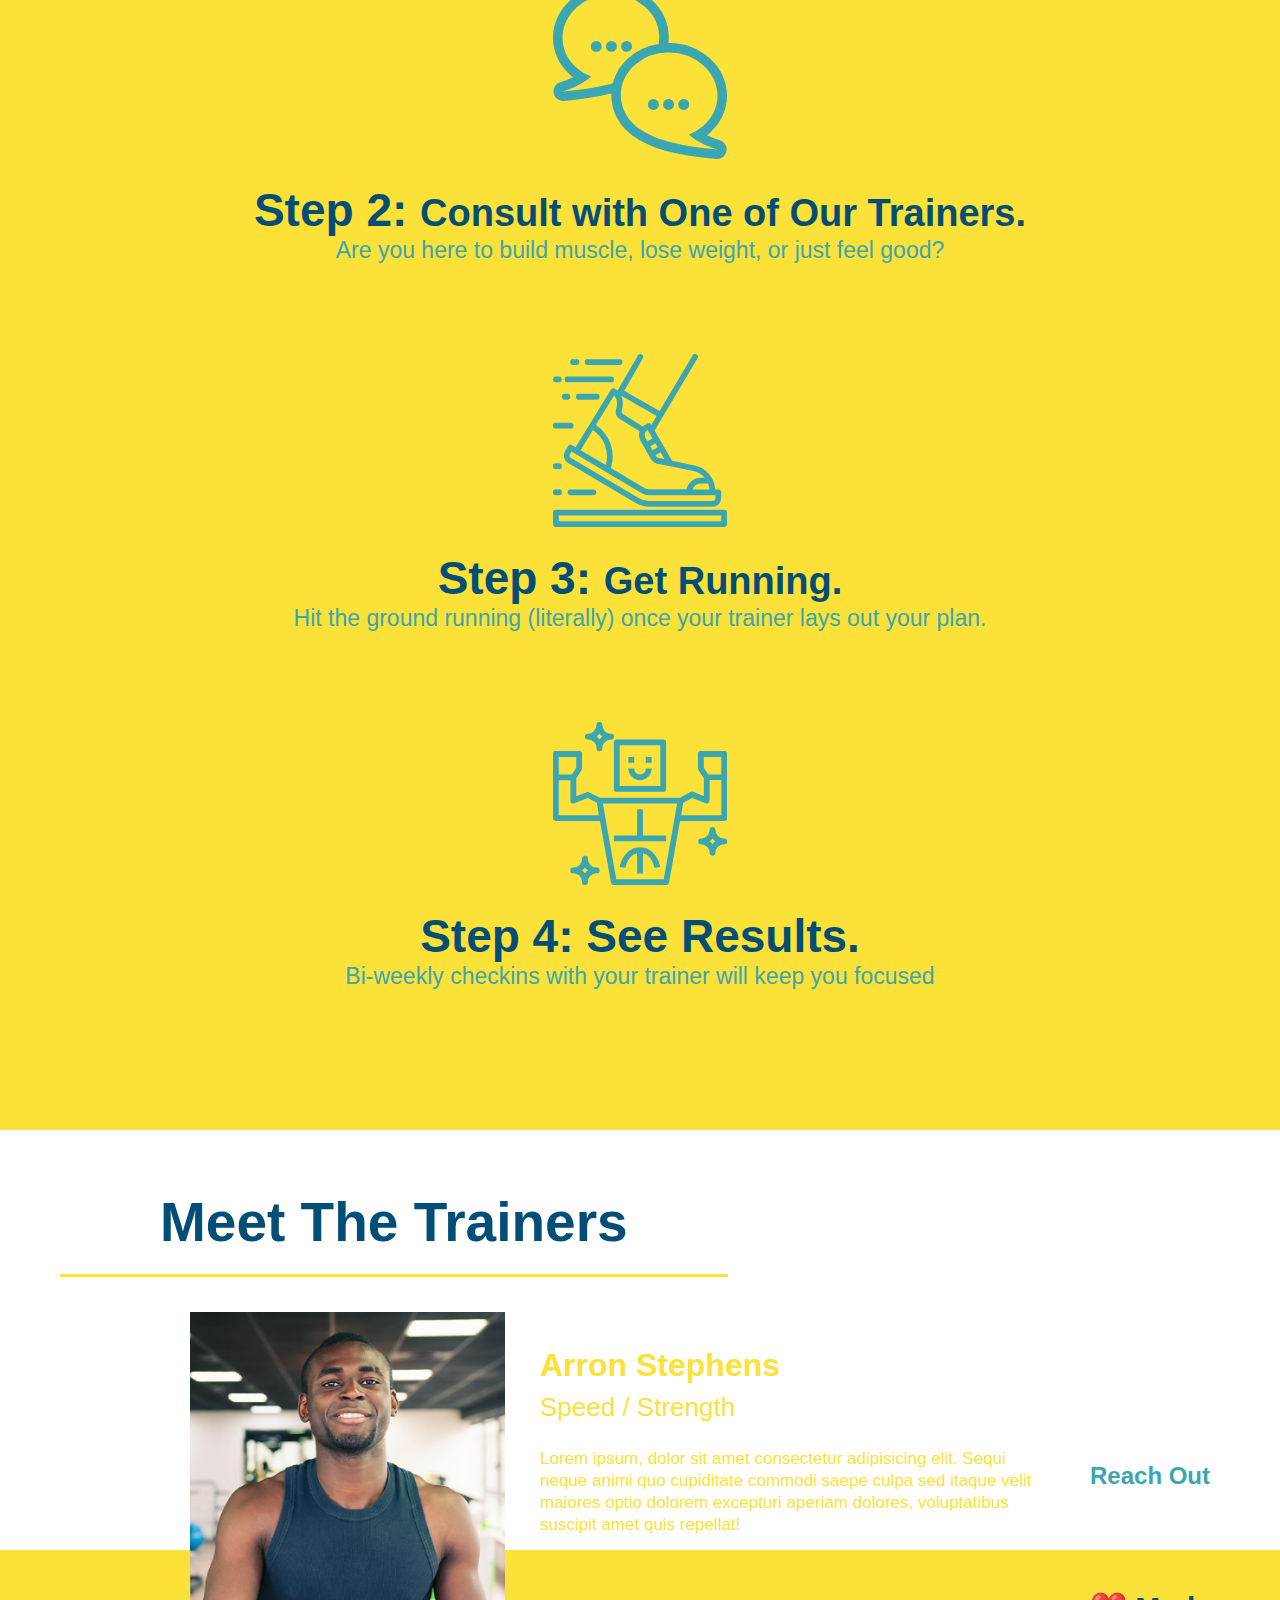
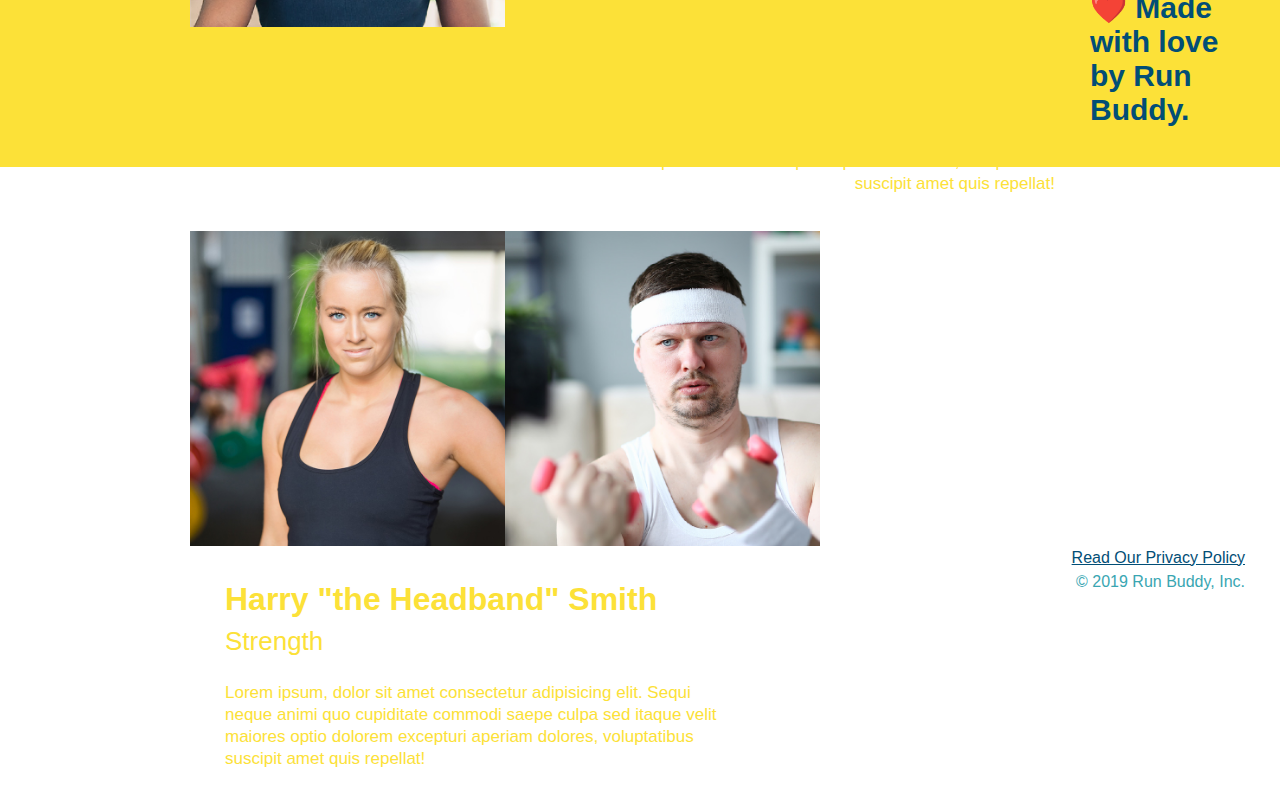
==== commit 40b8b51b: "meet the trainers section" ====
--- a/index.html
+++ b/index.html
@@ -1,10 +1,11 @@
 <!DOCTYPE html>
 <html lang="en">
-    <head>
-        <meta charset="UTF-8" />
-        <title>Run Buddy</title>
-        <link rel="stylesheet" href="./assets/css/style.css" />
-    </head>
+
+<head>
+  <meta charset="UTF-8" />
+  <title>Run Buddy</title>
+  <link rel="stylesheet" href="./assets/css/style.css" />
+</head>
 
     <body>
       <!-- navigation -->
@@ -40,13 +41,13 @@
     <p>Fill out this form and one of our trainers will schedule a consult.</p>
     <form>
       <label for="name">Enter full name:</label>
-<input type="text" placeholder="Your Name" name="name" id="name" class="form-input">
+      <input type="text" placeholder="Your Name" name="name" id="name" class="form-input">
 
-<label for="email">Enter email address:</label>
-<input type="text" placeholder="Email Address" name="email" id="email" class="form-input">
+      <label for="email">Enter email address:</label>
+      <input type="email" placeholder="Email Address" name="email" id="email" class="form-input">
 
-<label for="phone">Enter a telephone number:</label>
-<input type="text" placeholder="Phone Number" name="phone" id="phone" class="form-input">
+      <label for="phone">Enter a telephone number:</label>
+      <input type="tel" placeholder="Phone Number" name="phone" id="phone" class="form-input">
       <p>
         Have you worked out with a trainer before?
         <input type="radio" name="trainer-confirm" id="trainer-yes" />
@@ -70,7 +71,7 @@
   
 <!-- "what we do" section -->
 <section id="what-we-do" class="intro">
-  <h2>What We Do</h2>
+  <h2 class="section-title primary-border">What We Do</h2>
   <p>
     butcher selfies chambray shabby chic gentrify readymade yr Echo Park XOXO Tumblr normcore Banksy direct trade Blue Bottle chillwave you probably haven't heard of them single-origin coffee Vice fanny pack fixie Odd Future Austin fingerstache pickled twee synth Wes Anderson Thundercats viral bitters flannel meggings narwhal Marfa Schlitz sustainable Intelligentsia umami deep v craft
   </p>
@@ -78,24 +79,24 @@
 
 <!-- "what you do" section -->
 <section id="what-you-do" class="steps">
-  <h2>What You Do</h2> 
+  <h2 class="section-title secondary-border">What You Do</h2> 
 
   <div>
     <!-- insert this img element -->
     <img src="./assets/images/step-1.svg" alt="" />
-    <h3>Step 1: Fill Out the Form Above.</h3>
+    <h3>Step 1: <span>Fill Out the Form Above.</span></h3>
     <p>You're already here, so why not?</p>
   </div>
 
   <div>
     <img src="./assets/images/step-2.svg" alt="" />
-    <h3>Step 2: Consult with One of Our Trainers.</h3>
+    <h3>Step 2: <span>Consult with One of Our Trainers.</span></h3>
     <p>Are you here to build muscle, lose weight, or just feel good?</p>
   </div>
   
   <div>
     <img src="./assets/images/step-3.svg" alt="" />
-    <h3>Step 3: Get Running.</h3>
+    <h3>Step 3: <span>Get Running.</span></h3>
     <p>Hit the ground running (literally) once your trainer lays out your plan.</p>
   </div>
   
@@ -107,8 +108,45 @@
 </section>
   
   <!-- "meet the trainers" section -->
-  <section>
-    <h2>Meet The Trainers</h2>
+  <section id="your-trainers" class="trainers">
+    <h2 class="section-title primary-border">Meet The Trainers</h2>
+    <article class="trainer">
+      <img src="./assets/images/trainer-1.jpg" alt="Arron Stephens in his workout clothes, ready to pump iron" />
+      <div class="trainer-bio text-left">
+        <h3>Arron Stephens</h3>
+        <h4>Speed / Strength</h4>
+        <p>
+          Lorem ipsum, dolor sit amet consectetur adipisicing elit. Sequi neque animi quo cupiditate commodi saepe culpa sed
+          itaque velit maiores optio dolorem excepturi aperiam dolores, voluptatibus suscipit amet quis repellat!
+        </p>
+      </div>
+    </article>
+    
+    <!-- second trainer bio -->
+<article class="trainer">
+  <div class="trainer-bio text-right">
+    <h3>Joanna Gill</h3>
+    <h4>Endurance</h4>
+    <p>
+      Lorem ipsum, dolor sit amet consectetur adipisicing elit. Sequi neque animi quo cupiditate commodi saepe culpa sed
+      itaque velit maiores optio dolorem excepturi aperiam dolores, voluptatibus suscipit amet quis repellat!
+    </p>
+  </div>
+  <img src="./assets/images/trainer-2.jpg" alt="Joanna Gill cooling off after a workout" />
+</article>
+
+<!-- third trainer bio -->
+<article class="trainer">
+  <img src="./assets/images/trainer-3.jpg" alt="Harry Smith wearing a headband and lifting comically small pink weights" />
+  <div class="trainer-bio text-left">
+    <h3>Harry "the Headband" Smith</h3>
+    <h4>Strength</h4>
+    <p>
+      Lorem ipsum, dolor sit amet consectetur adipisicing elit. Sequi neque animi quo cupiditate commodi saepe culpa sed
+      itaque velit maiores optio dolorem excepturi aperiam dolores, voluptatibus suscipit amet quis repellat!
+    </p>
+  </div>
+</article>
   </section>
   
   <!-- "reach out" section -->
--- a/assets/css/style.css
+++ b/assets/css/style.css
@@ -25,7 +25,7 @@
   }
   
   header a {
-      text-decoration: none;
+    text-decoration: none;
     color: #fce138;
   }
 
@@ -83,6 +83,10 @@
     margin-bottom: 15px;
   }
 
+  .hero-form label {
+      margin: 0 5px;
+  }
+
   .hero-form button {
     color: #fce138;
     background-color: #024e76;
@@ -129,6 +133,10 @@
     font-size: 23px;
   }
 
+  .steps span {
+    font-size: 38px;
+  }
+
   .section-title {
     font-size: 55px;
     color: #024e76;
@@ -146,6 +154,48 @@
     border-color: #39a6b2;
   }
 
+  .trainer {
+    width: 900px;
+    margin: 0 auto 30px auto;
+    background: #024e76;
+    color: #fce138;
+  }
+
+  .trainer img {
+    width: 35%;
+    float: left;
+  }
+  
+  .trainer-bio {
+    padding: 35px;
+    float: left;
+    width: 65%;
+  }
+
+  .text-left {
+    text-align: left;
+  }
+  
+  .text-right {
+    text-align: right;
+  }
+
+  .trainer-bio h3 {
+    font-size: 32px;
+    margin-bottom: 8px;
+  }
+  
+  .trainer-bio h4 {
+    font-weight: lighter;
+    font-size: 26px;
+    margin-bottom: 25px;
+  }
+  
+  .trainer-bio p {
+    font-size: 17px;
+    line-height: 1.3;
+  }
+
   footer {
     background: #fce138;
     width: 100%;
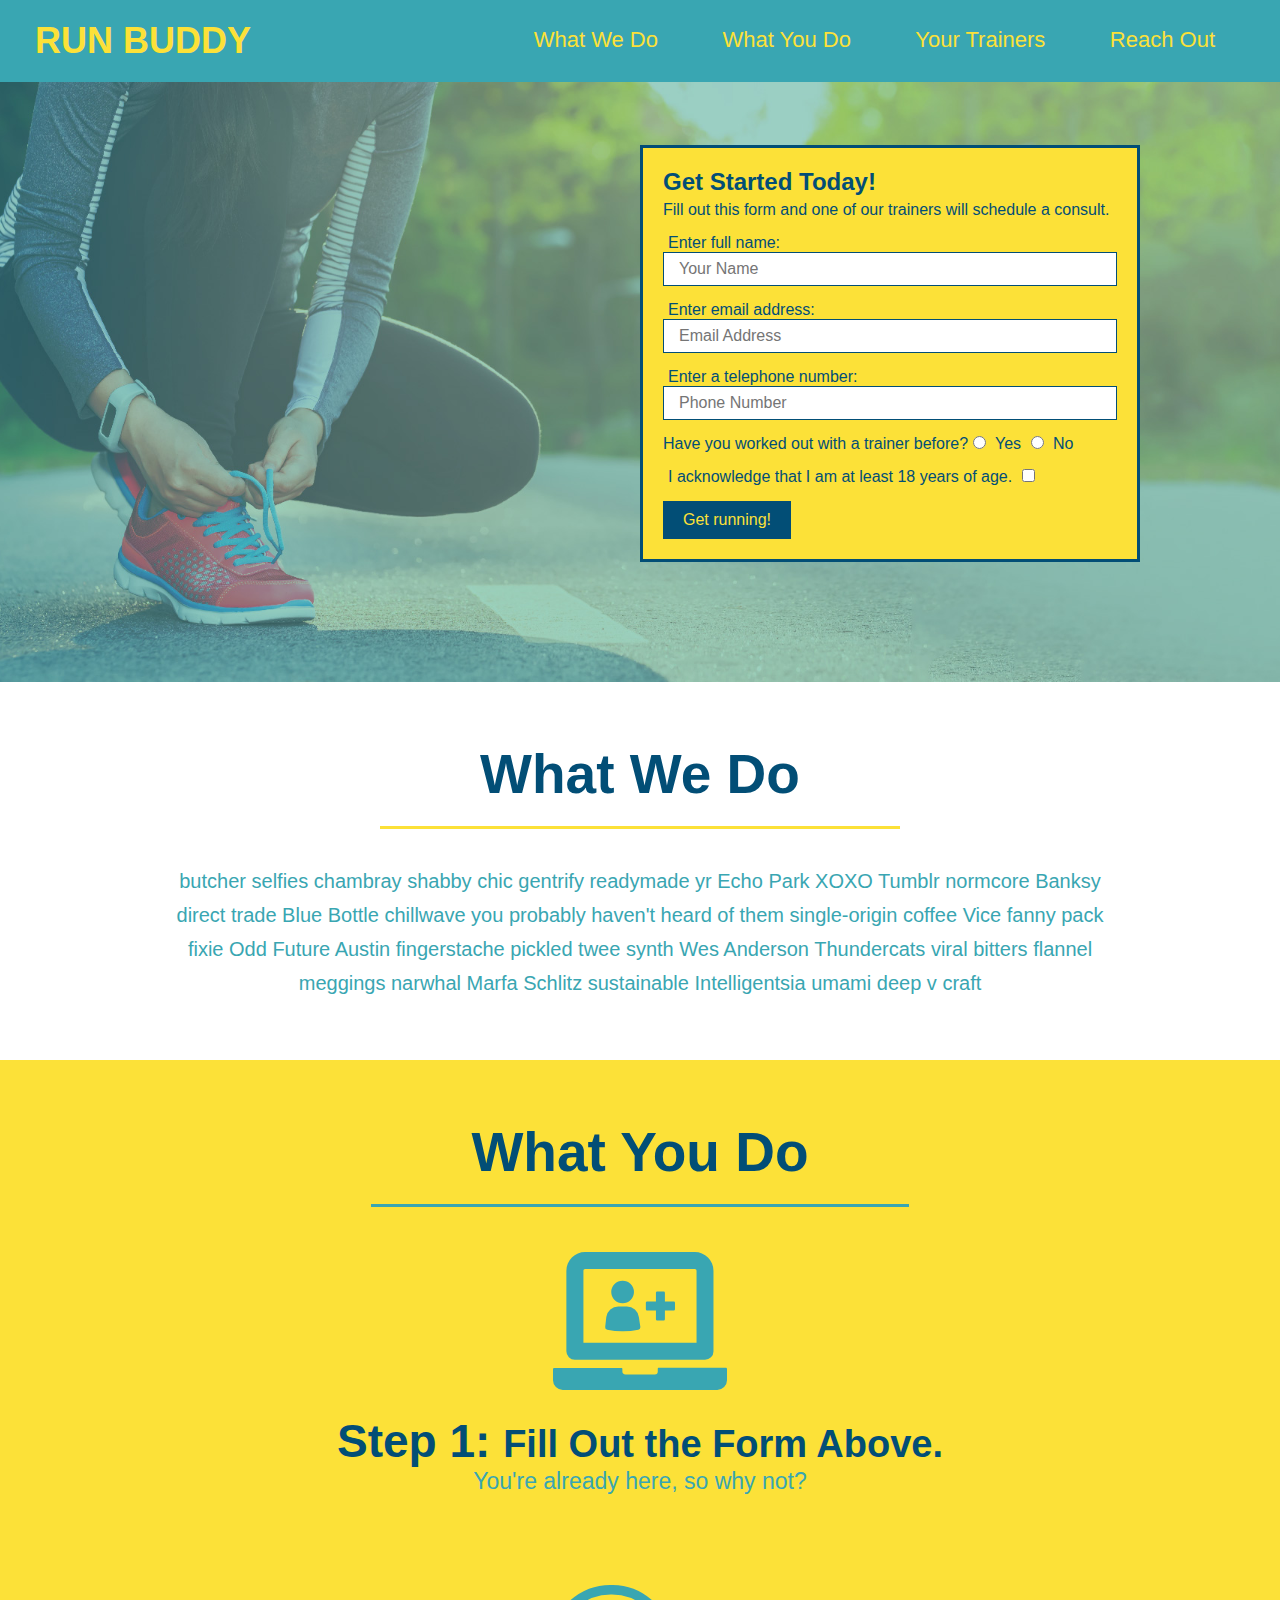
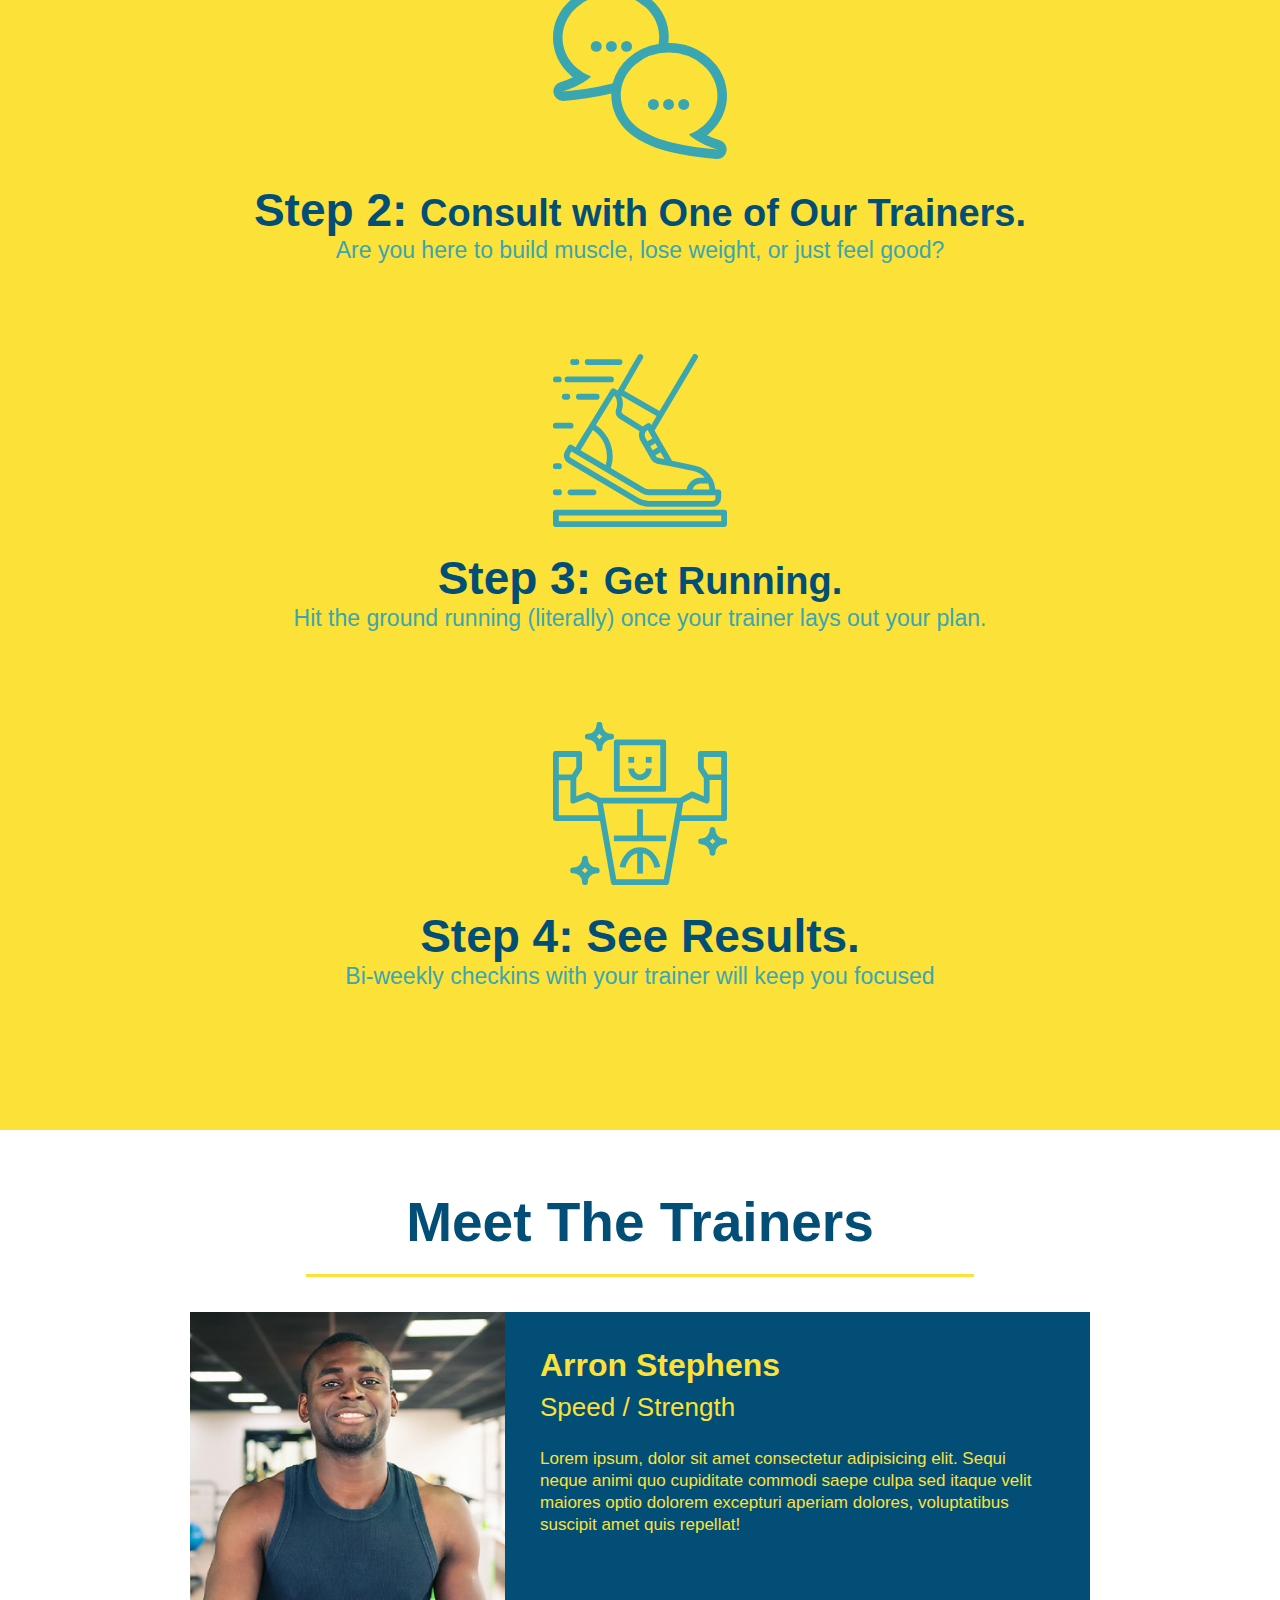
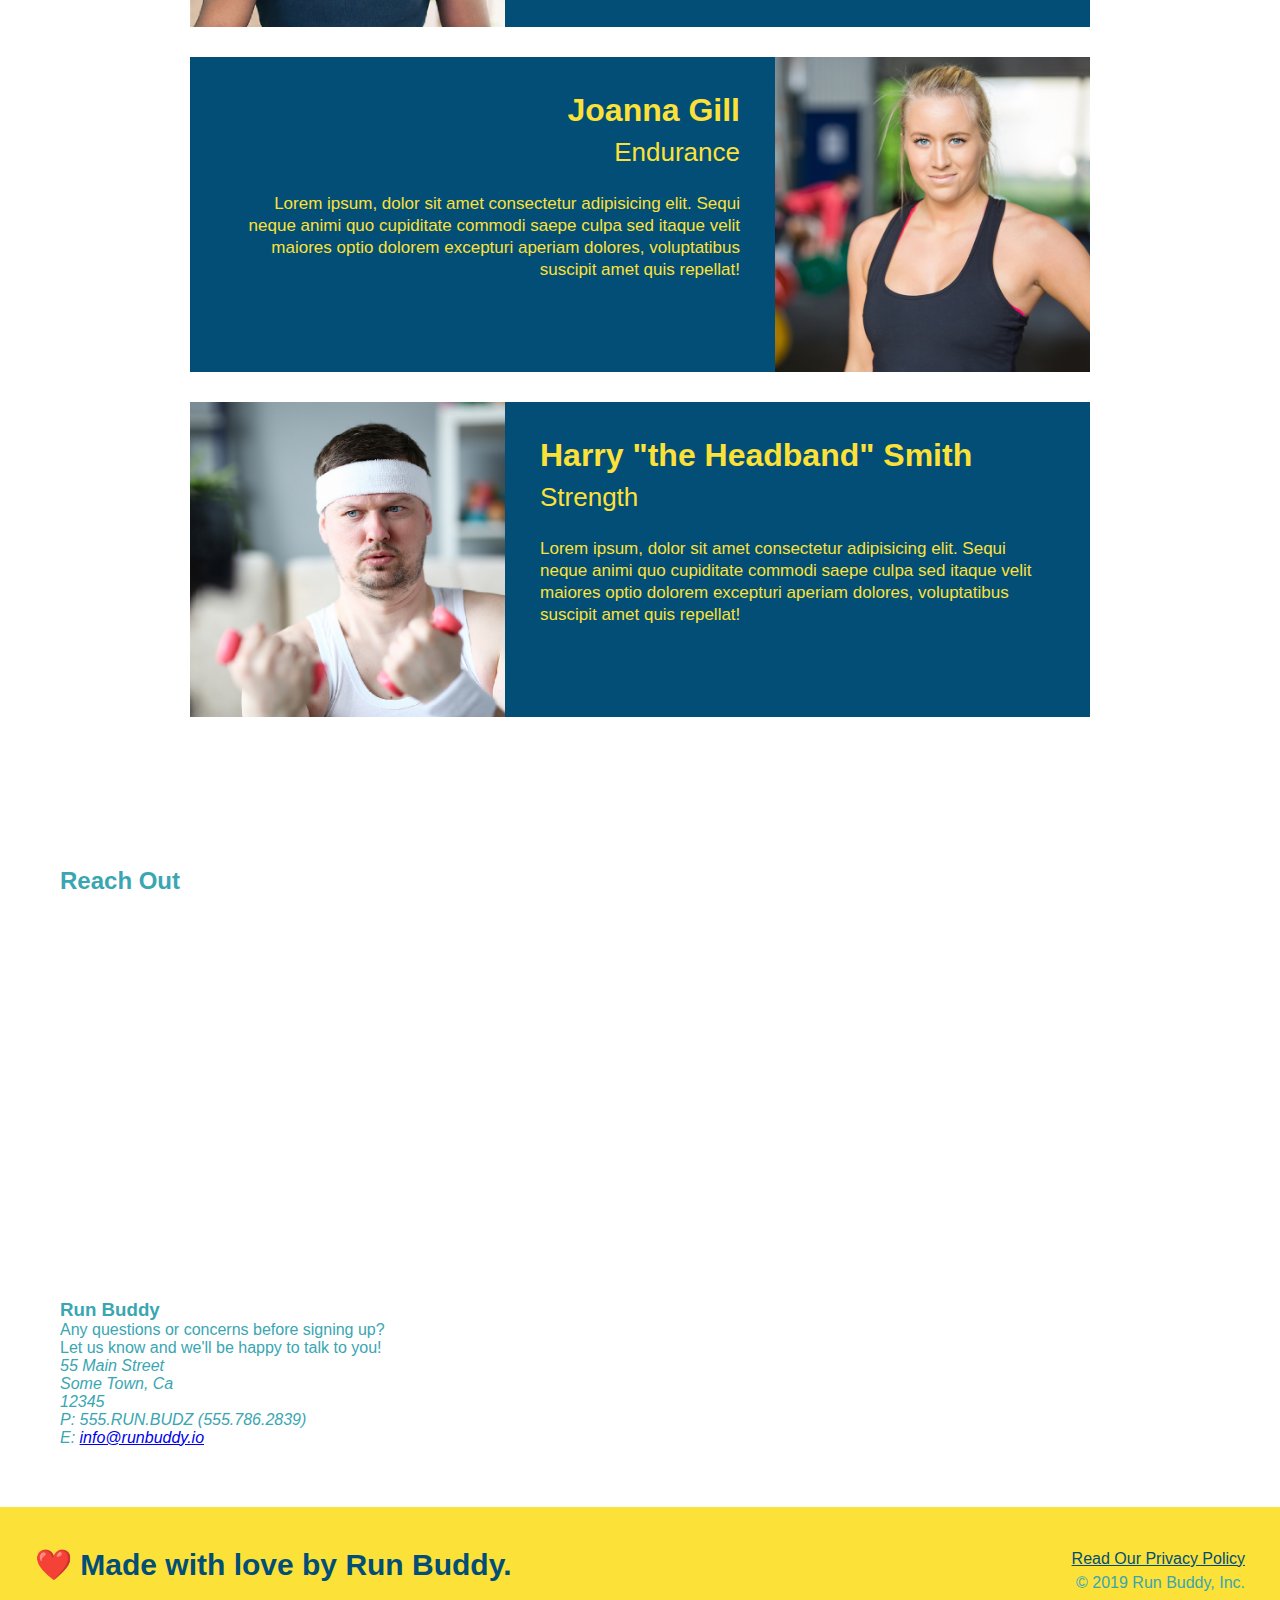
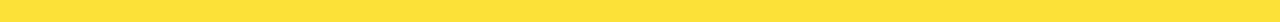
==== commit 19d5fcca: "add iframe" ====
--- a/index.html
+++ b/index.html
@@ -121,7 +121,7 @@
         </p>
       </div>
     </article>
-    
+
     <!-- second trainer bio -->
 <article class="trainer">
   <div class="trainer-bio text-right">
@@ -149,10 +149,35 @@
 </article>
   </section>
   
-  <!-- "reach out" section -->
-  <section>
-    <h2>Reach Out</h2>
-  </section>
+<!-- "reach out" section -->
+<section>
+  <h2>Reach Out</h2>
+  <div class="contact-info">
+    <iframe src="https://www.google.com/maps/embed?pb=!1m18!1m12!1m3!1d3469.9829671991515!2d-98.24440188568717!3d29.575098882055492!2m3!1f0!2f0!3f0!3m2!1i1024!2i768!4f13.1!3m3!1m2!1s0x865c9374c6db5419%3A0x3a932bf8390d4145!2s717%20Penick%20Way%2C%20Cibolo%2C%20TX%2078108!5e0!3m2!1sen!2sus!4v1614840471935!5m2!1sen!2sus"
+    frameborder="0"
+    width="400" 
+    height="400" 
+    style="border:0;" 
+    allowfullscreen="" 
+    loading="lazy">
+  </iframe>
+  <div>
+    <h3>Run Buddy</h3>
+    <p>
+      Any questions or concerns before signing up?
+      <br />
+      Let us know and we'll be happy to talk to you!
+    </p>
+    <address>
+      55 Main Street <br/>
+      Some Town, Ca <br/>
+      12345<br />
+      P: 555.RUN.BUDZ (555.786.2839)<br/>
+      E: <a href="mailto:info@runbuddy.io">info@runbuddy.io</a>
+    </address>
+  </div>
+  </div>
+</section>
   
   <!-- footer -->
   <footer>
--- a/assets/css/style.css
+++ b/assets/css/style.css
@@ -154,11 +154,16 @@
     border-color: #39a6b2;
   }
 
+  .trainers {
+      text-align: center;
+  }
+
   .trainer {
     width: 900px;
     margin: 0 auto 30px auto;
     background: #024e76;
     color: #fce138;
+    overflow: auto;
   }
 
   .trainer img {
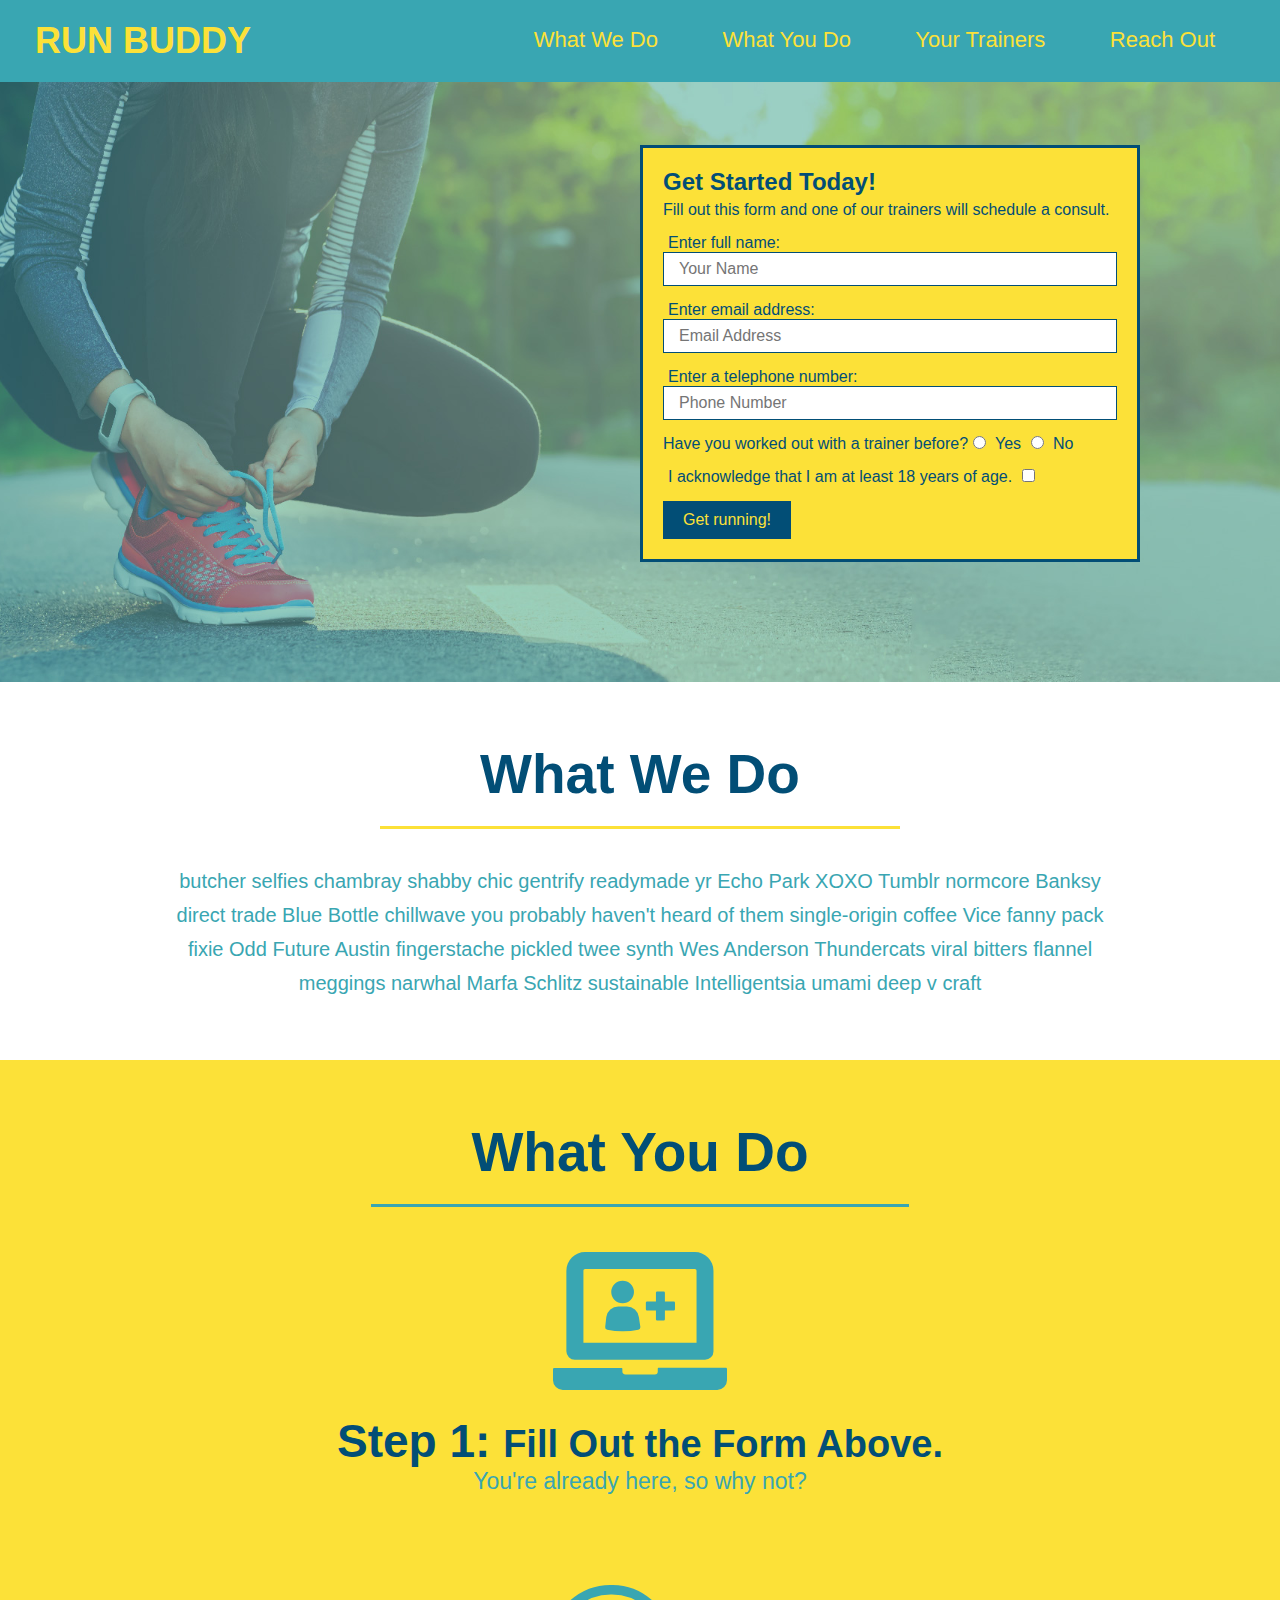
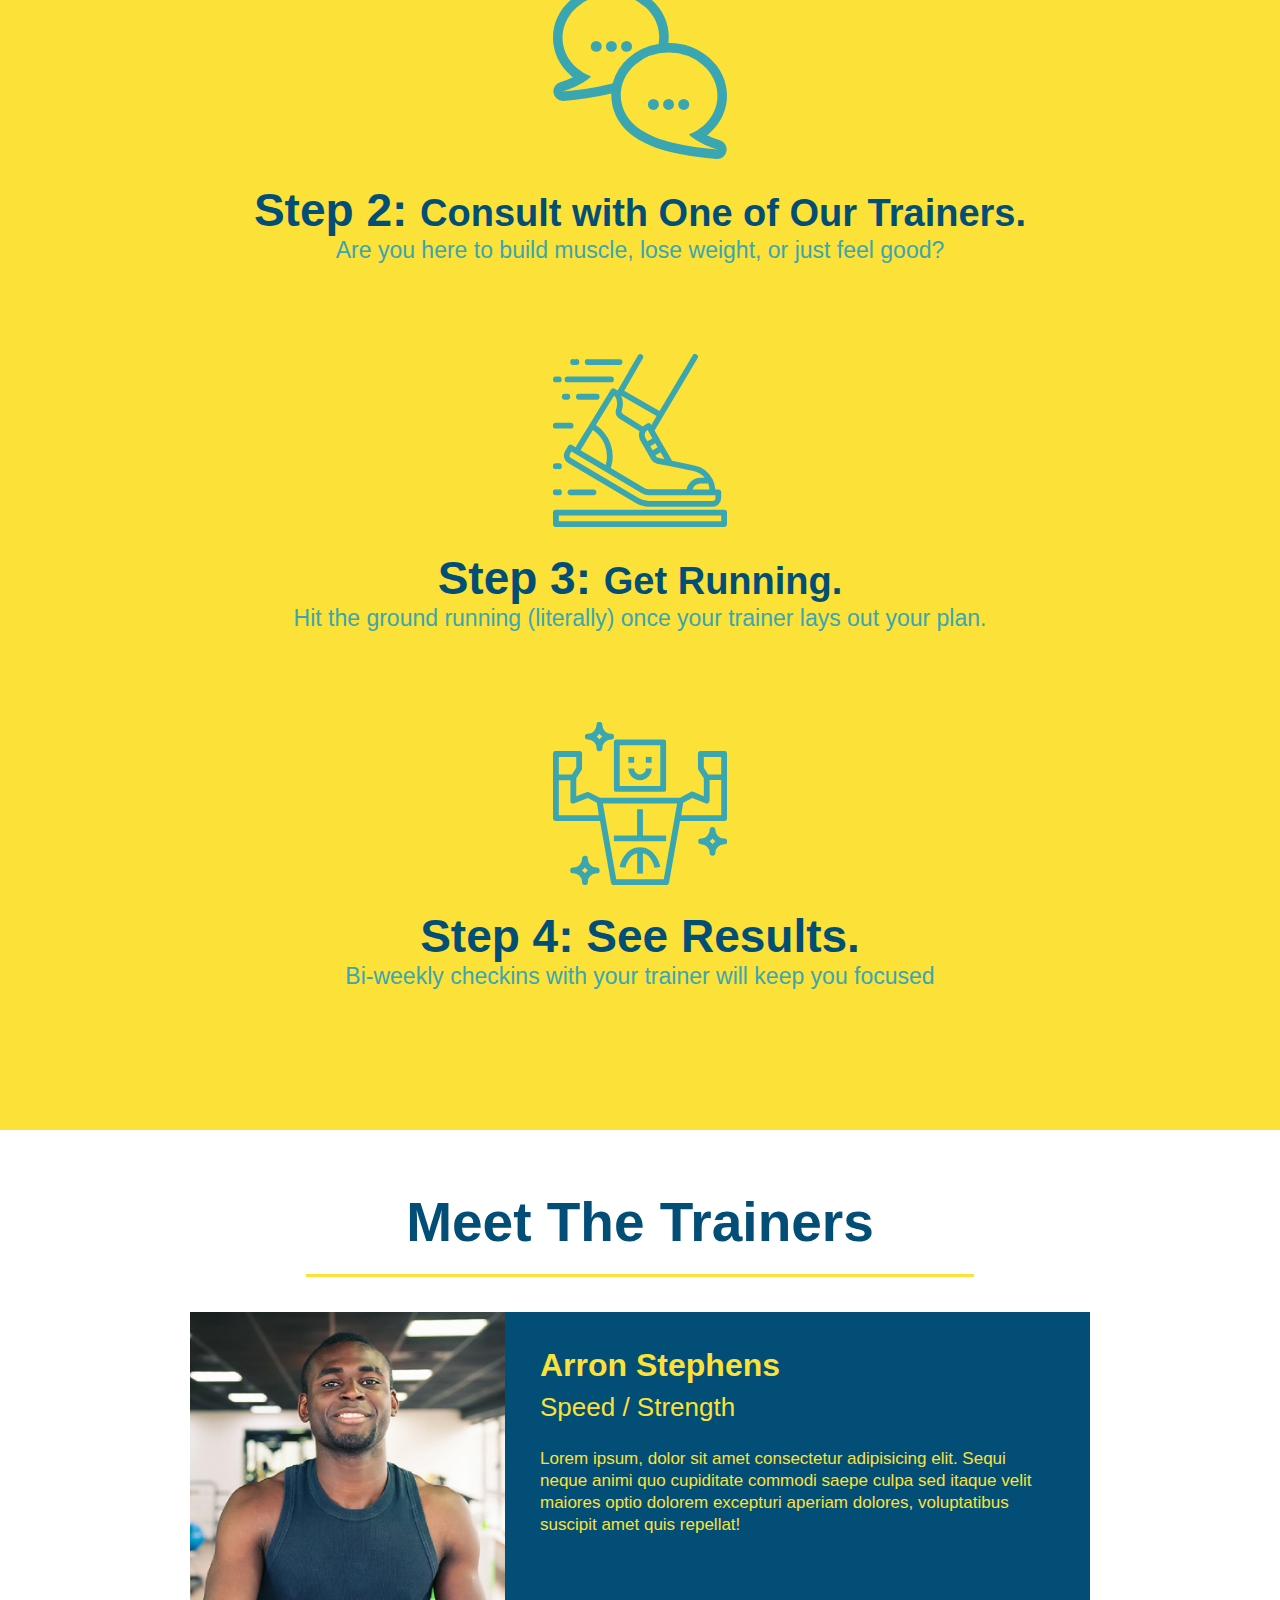
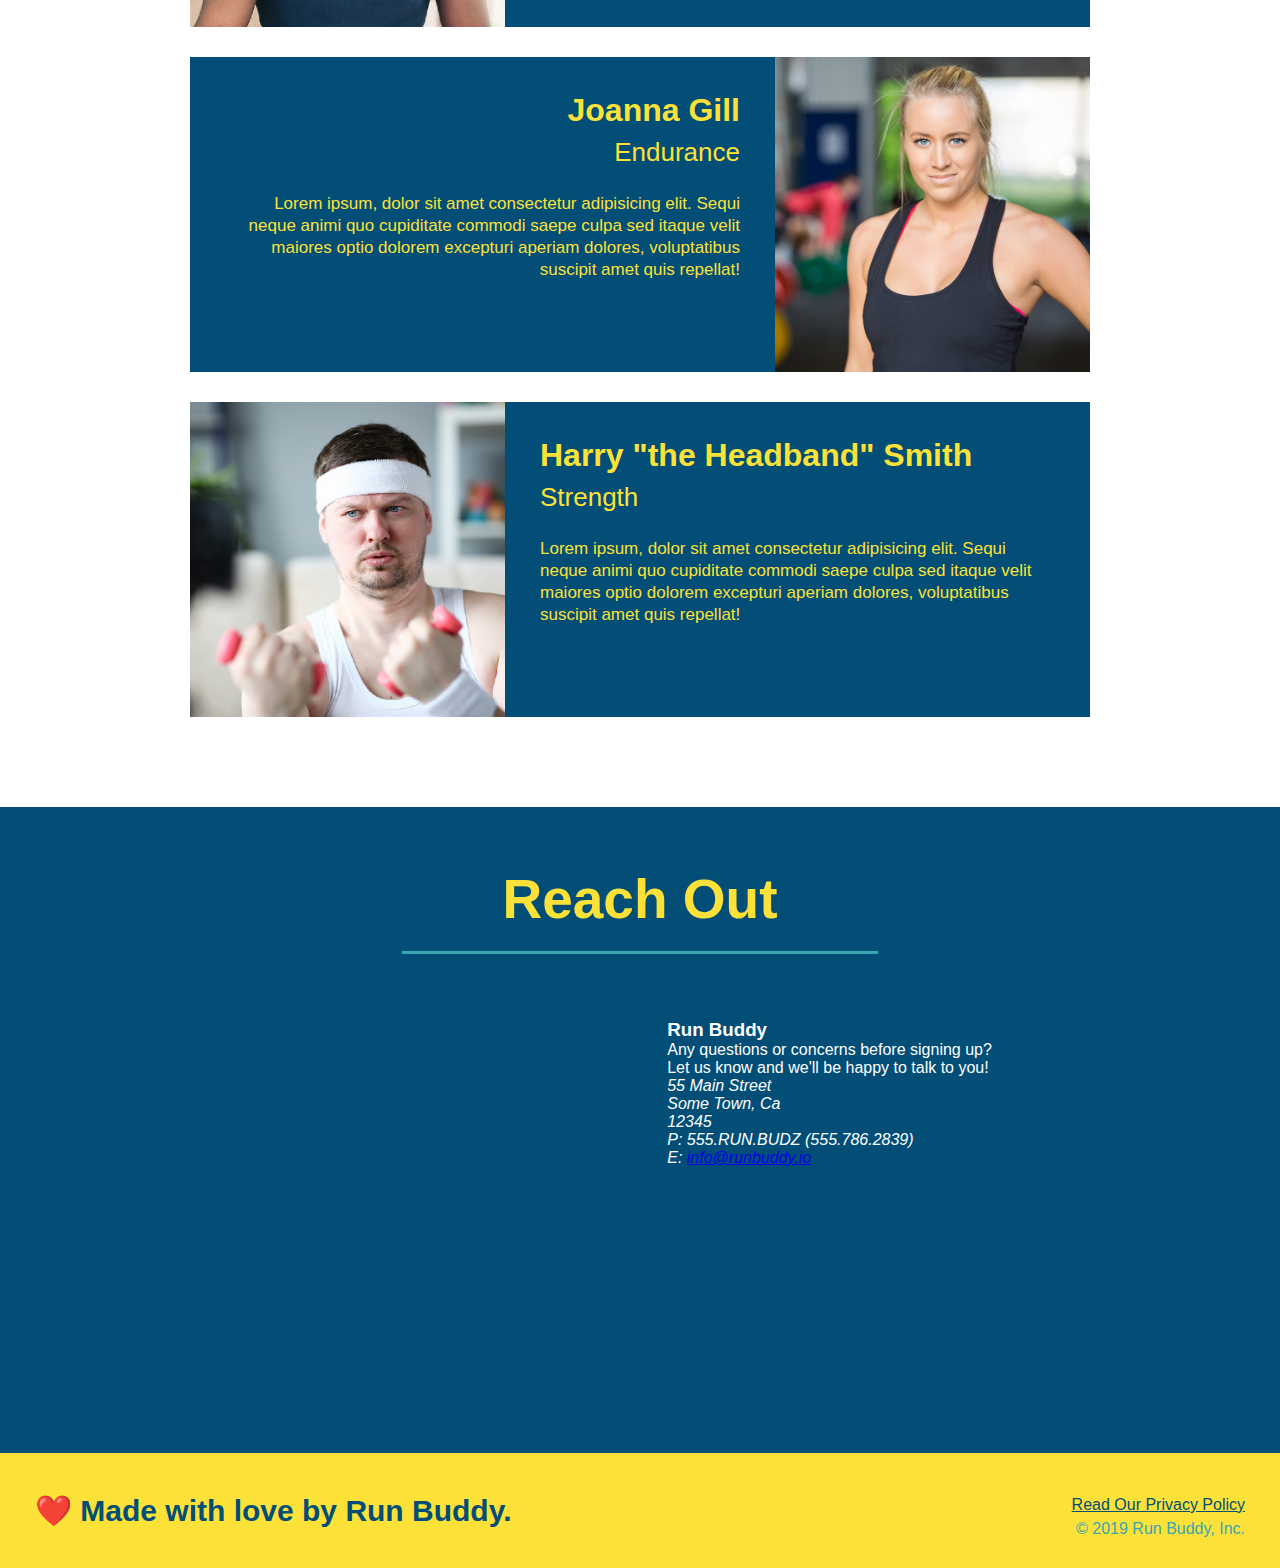
==== commit b0366457: "style contact info" ====
--- a/index.html
+++ b/index.html
@@ -6,7 +6,6 @@
   <title>Run Buddy</title>
   <link rel="stylesheet" href="./assets/css/style.css" />
 </head>
-
     <body>
       <!-- navigation -->
       <header>
@@ -59,7 +58,7 @@
         <label for="checkbox" >
           I acknowledge that I am at least 18 years of age.
         </label>
-        <input type="checkbox" name="age-confirm" id="checkbox" />
+        <input type="checkbox" name="checkpoint1" id="checkbox" />
       </p>
       <button type="submit">
         Get running!
@@ -150,8 +149,8 @@
   </section>
   
 <!-- "reach out" section -->
-<section>
-  <h2>Reach Out</h2>
+<section id="reach-out" class="contact">
+  <h2 class="section-title secondary-border">Reach Out</h2>
   <div class="contact-info">
     <iframe src="https://www.google.com/maps/embed?pb=!1m18!1m12!1m3!1d3469.9829671991515!2d-98.24440188568717!3d29.575098882055492!2m3!1f0!2f0!3f0!3m2!1i1024!2i768!4f13.1!3m3!1m2!1s0x865c9374c6db5419%3A0x3a932bf8390d4145!2s717%20Penick%20Way%2C%20Cibolo%2C%20TX%2078108!5e0!3m2!1sen!2sus!4v1614840471935!5m2!1sen!2sus"
     frameborder="0"
--- a/assets/css/style.css
+++ b/assets/css/style.css
@@ -201,6 +201,33 @@
     line-height: 1.3;
   }
 
+  /* REACH OUT STYLES START */
+  .contact {
+    text-align: center;
+    background: #024e76;
+  }
+
+  .contact h2 {
+    color: #fce138;
+  }
+
+  .contact-info iframe {
+    width: 400px;
+    height: 400px;
+  }
+  .contact-info div {
+    width: 410px;
+    display: inline-block;
+    vertical-align: top;
+    text-align: left;
+    margin: 30px 0 0 60px;
+    color: white;
+  }
+
+  /* REACH OUT STYLES ENDS */
+
+  /* FOOTER STARTS */
+
   footer {
     background: #fce138;
     width: 100%;
@@ -226,4 +253,6 @@
 
   section {
     padding: 60px;
-  }+  }
+
+  /* FOOTER ENDS */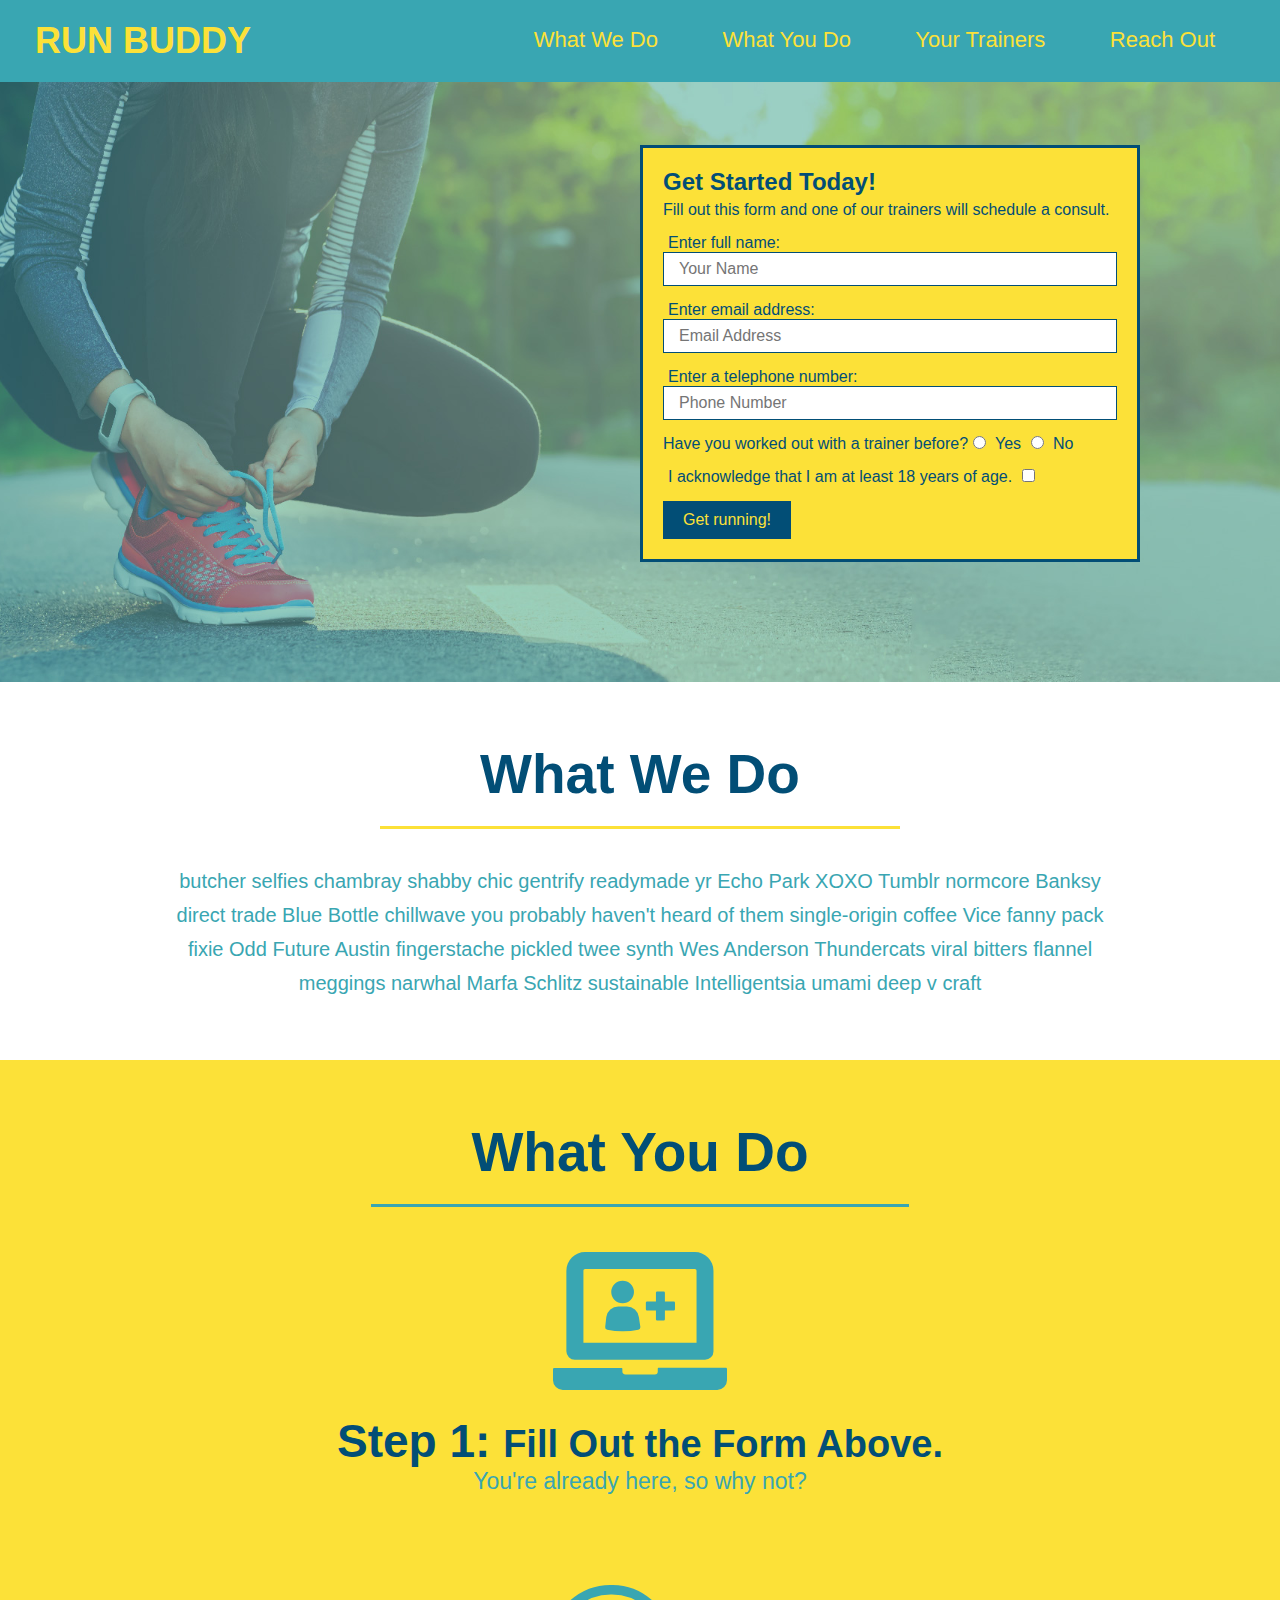
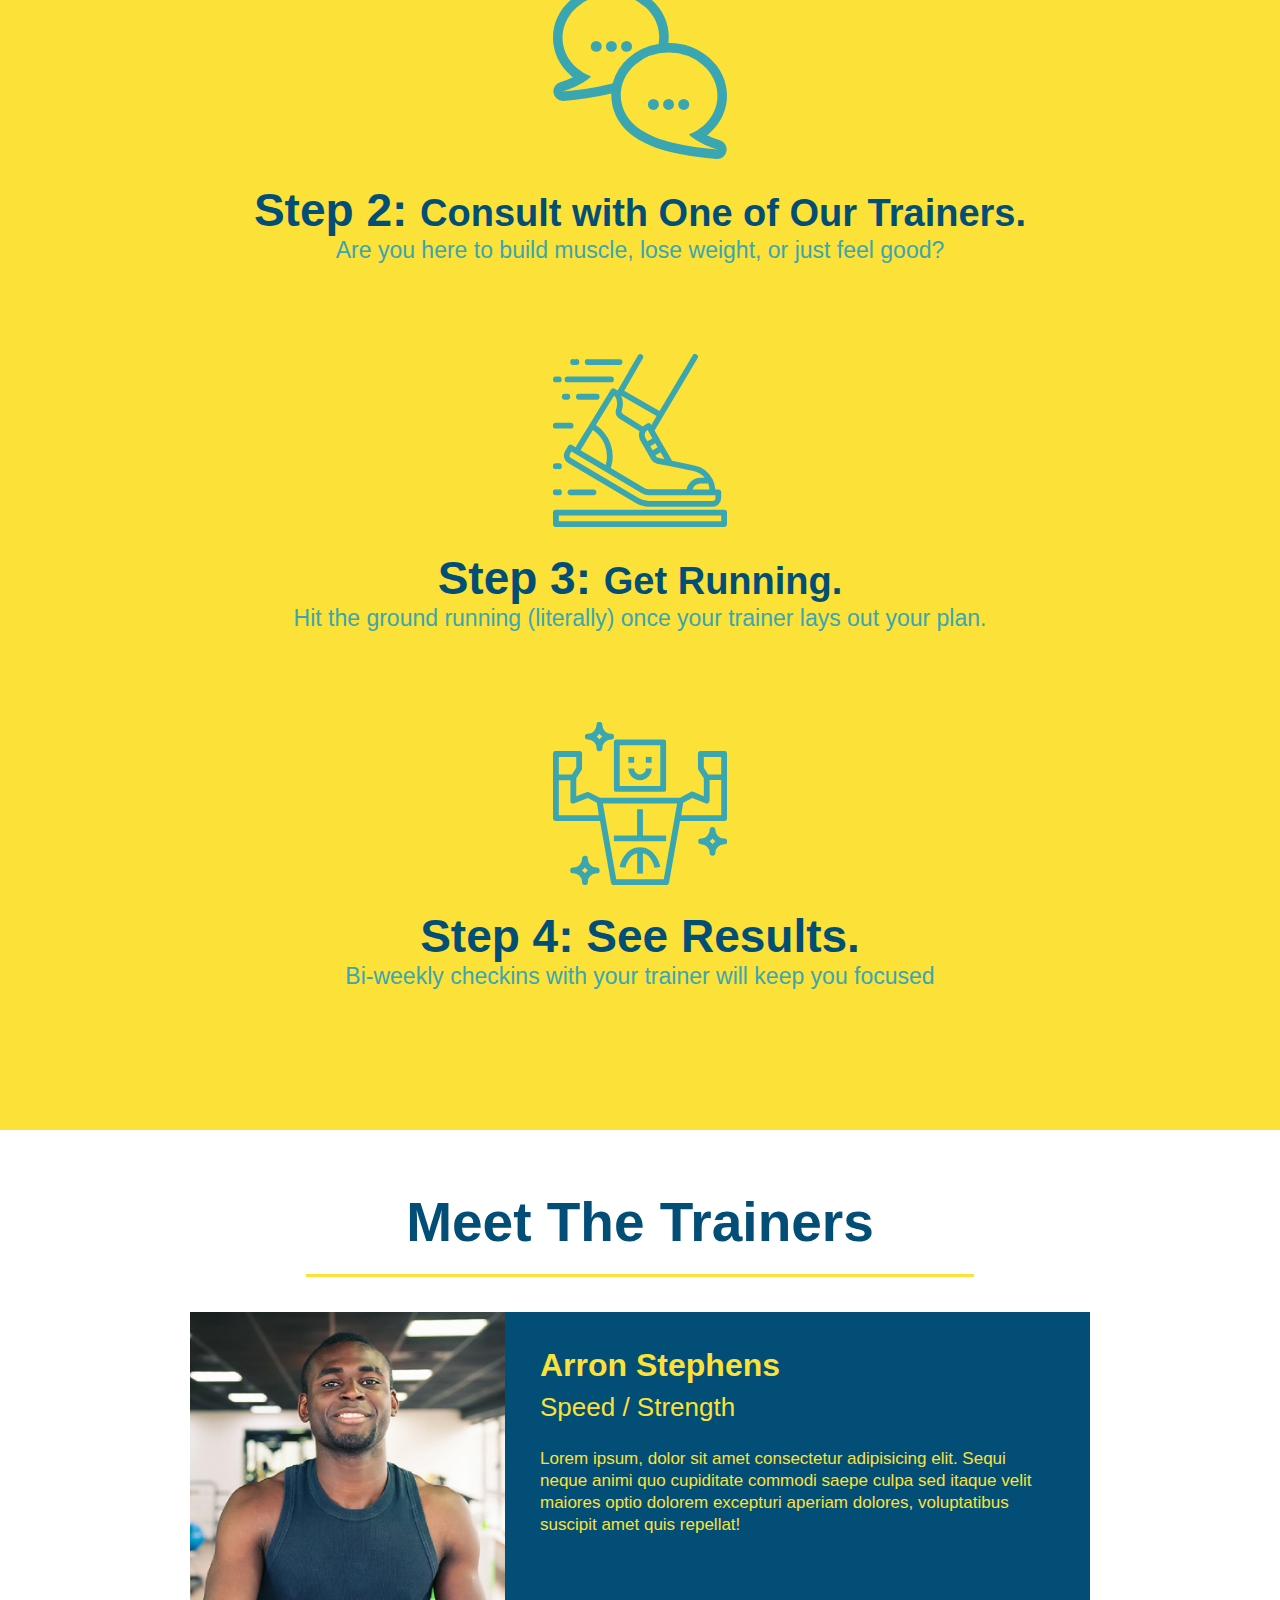
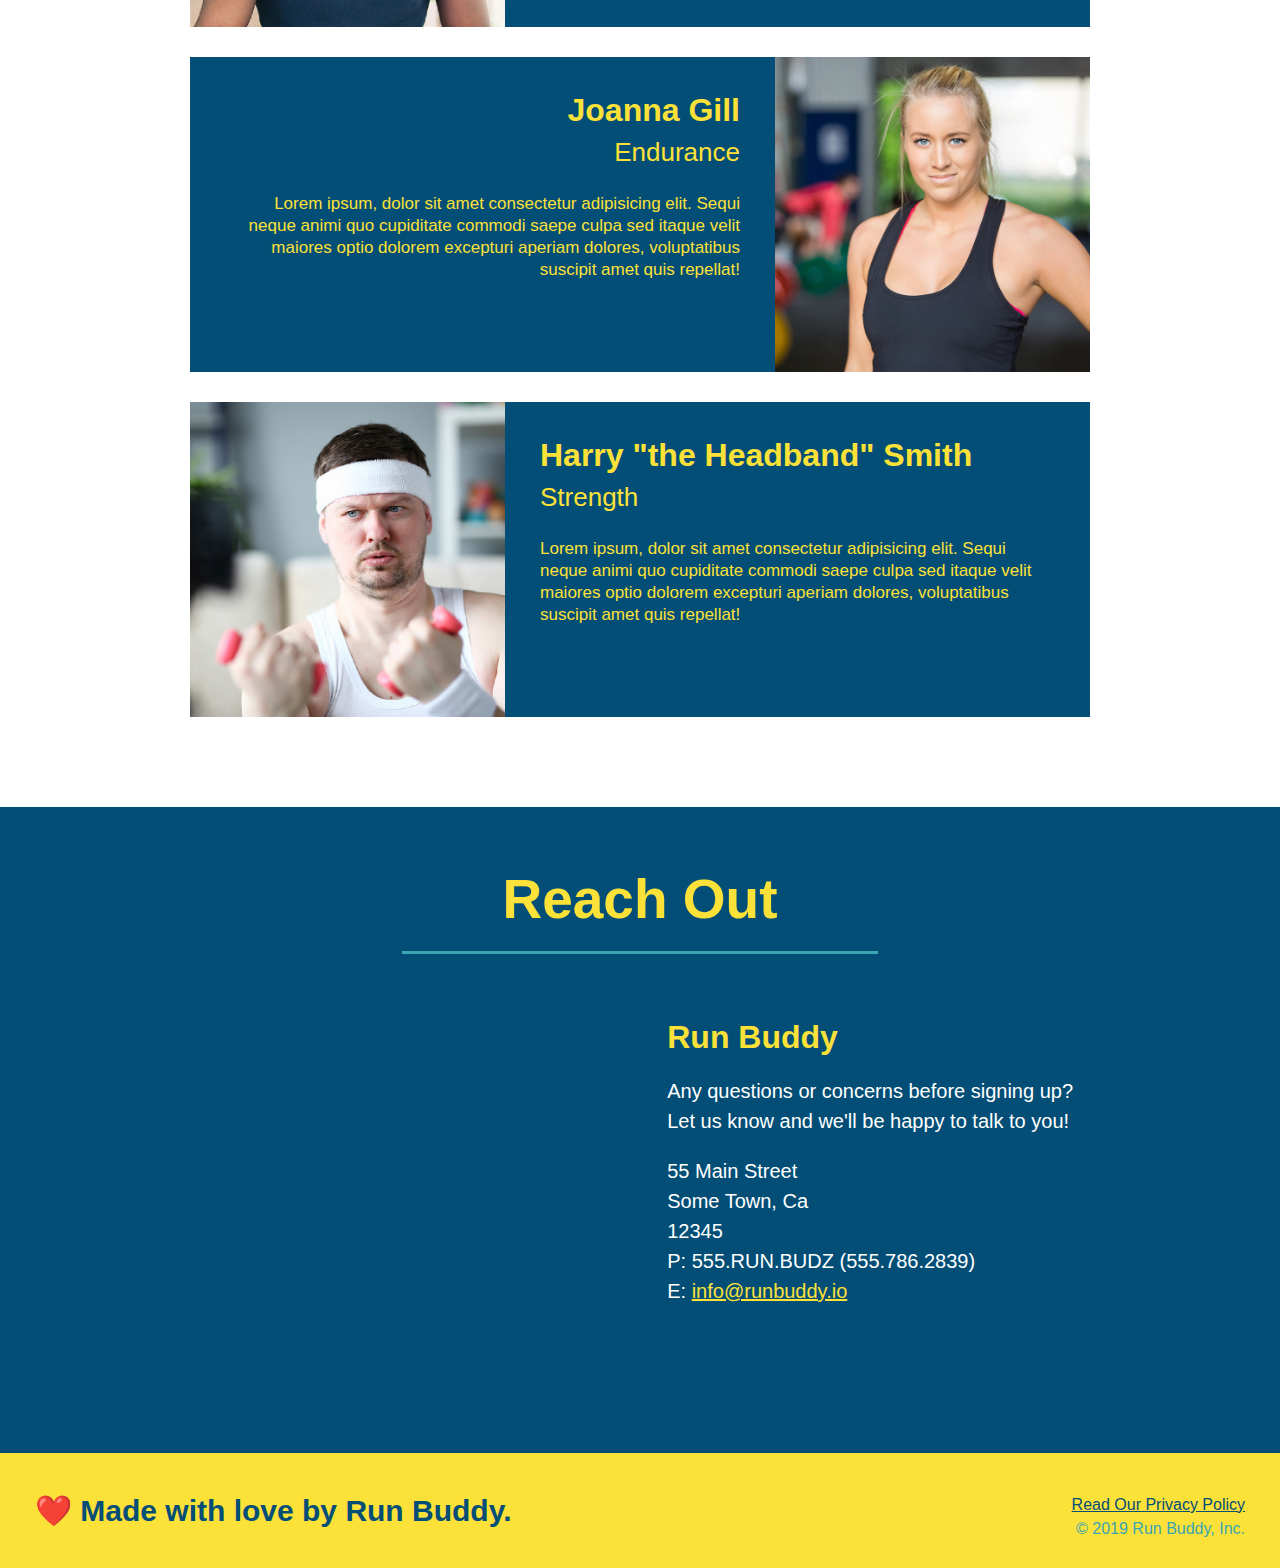
==== commit 35efcfc4: "privacy policy" ====
--- a/index.html
+++ b/index.html
@@ -182,7 +182,7 @@
   <footer>
     <h2>❤️ Made with love by Run Buddy.</h2>
     <div>
-      <a href="#">Read Our Privacy Policy</a><br />
+      <a href="./privacy-policy.html">Read Our Privacy Policy</a><br />
       &copy; 2019 Run Buddy, Inc.
     </div>
   </footer>
--- a/assets/css/style.css
+++ b/assets/css/style.css
@@ -224,6 +224,22 @@
     color: white;
   }
 
+  .contact-info h3 {
+    color: #fce138;
+    font-size: 32px;
+  }
+
+  .contact-info p, .contact-info address {
+    margin: 20px 0;
+    line-height: 1.5;
+    font-size: 20px;
+    font-style: normal;
+  }
+
+  .contact-info a {
+    color: #fce138;
+  }
+
   /* REACH OUT STYLES ENDS */
 
   /* FOOTER STARTS */
